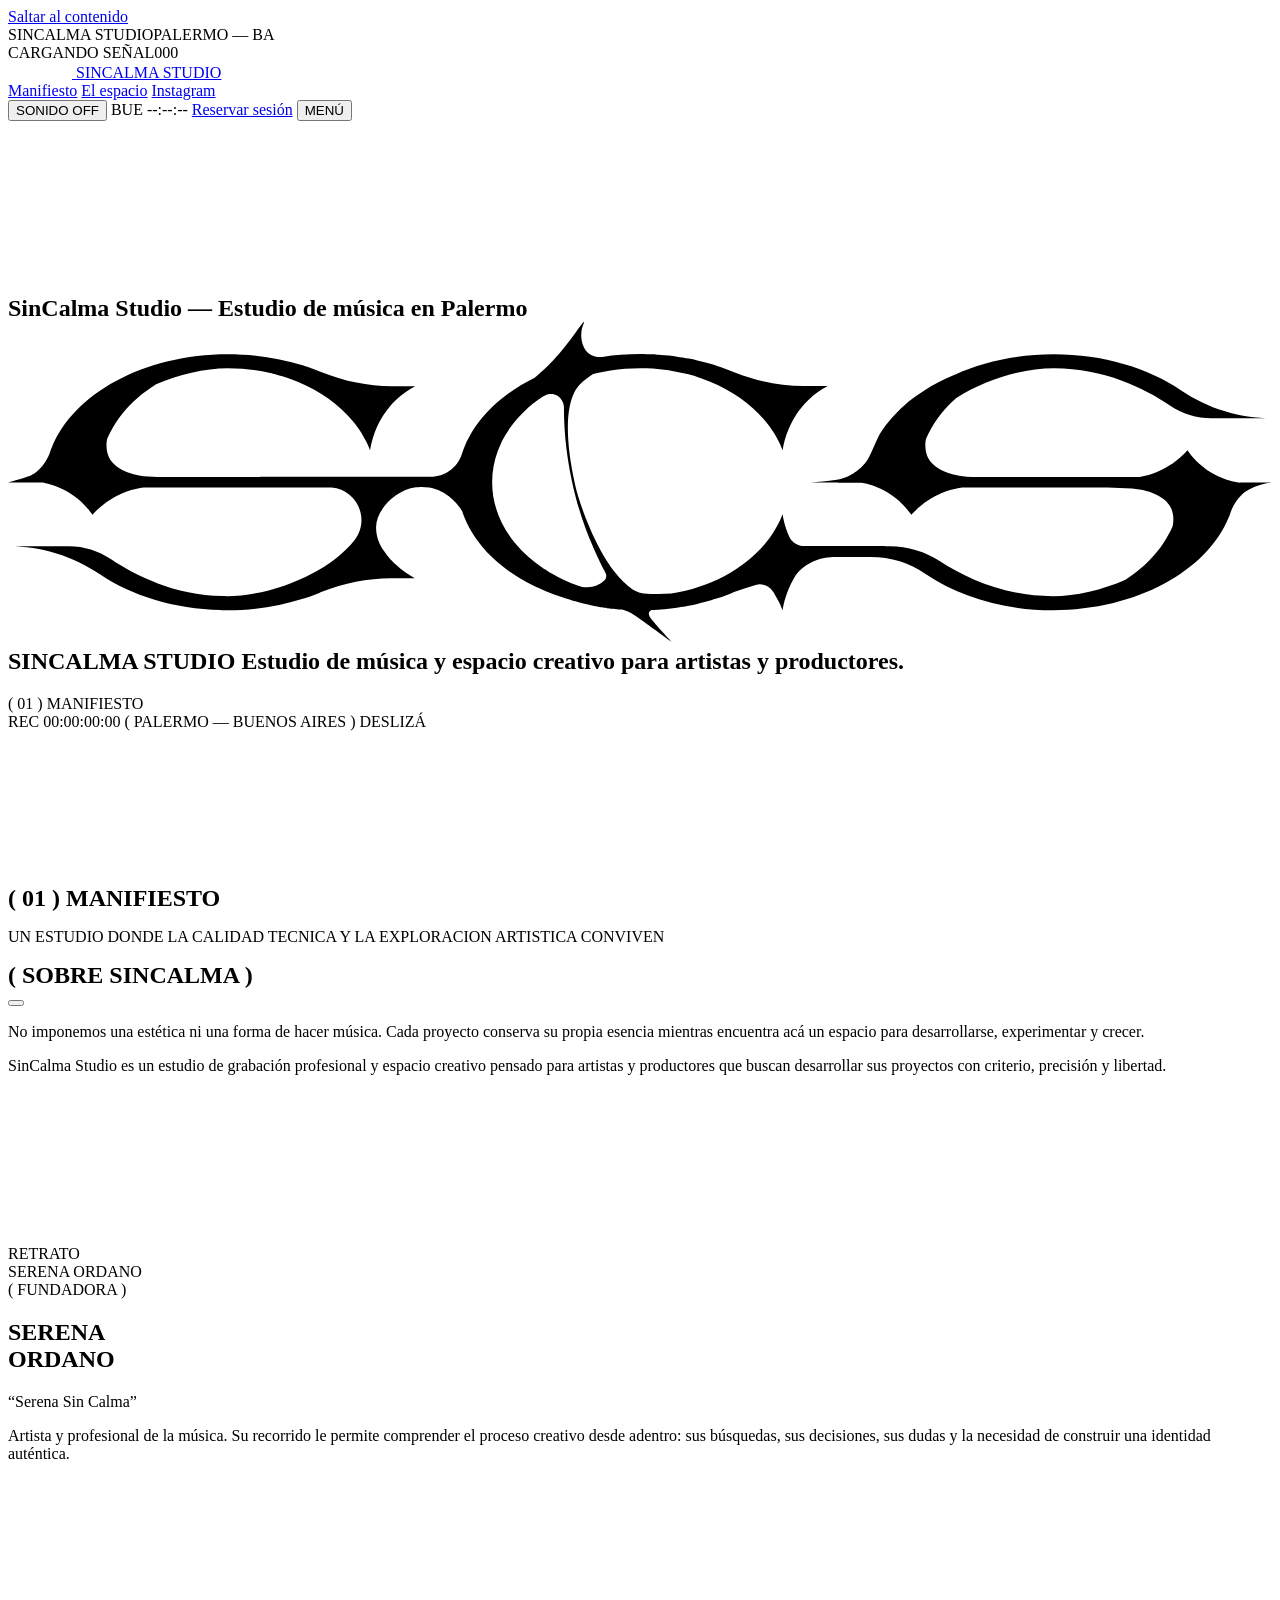
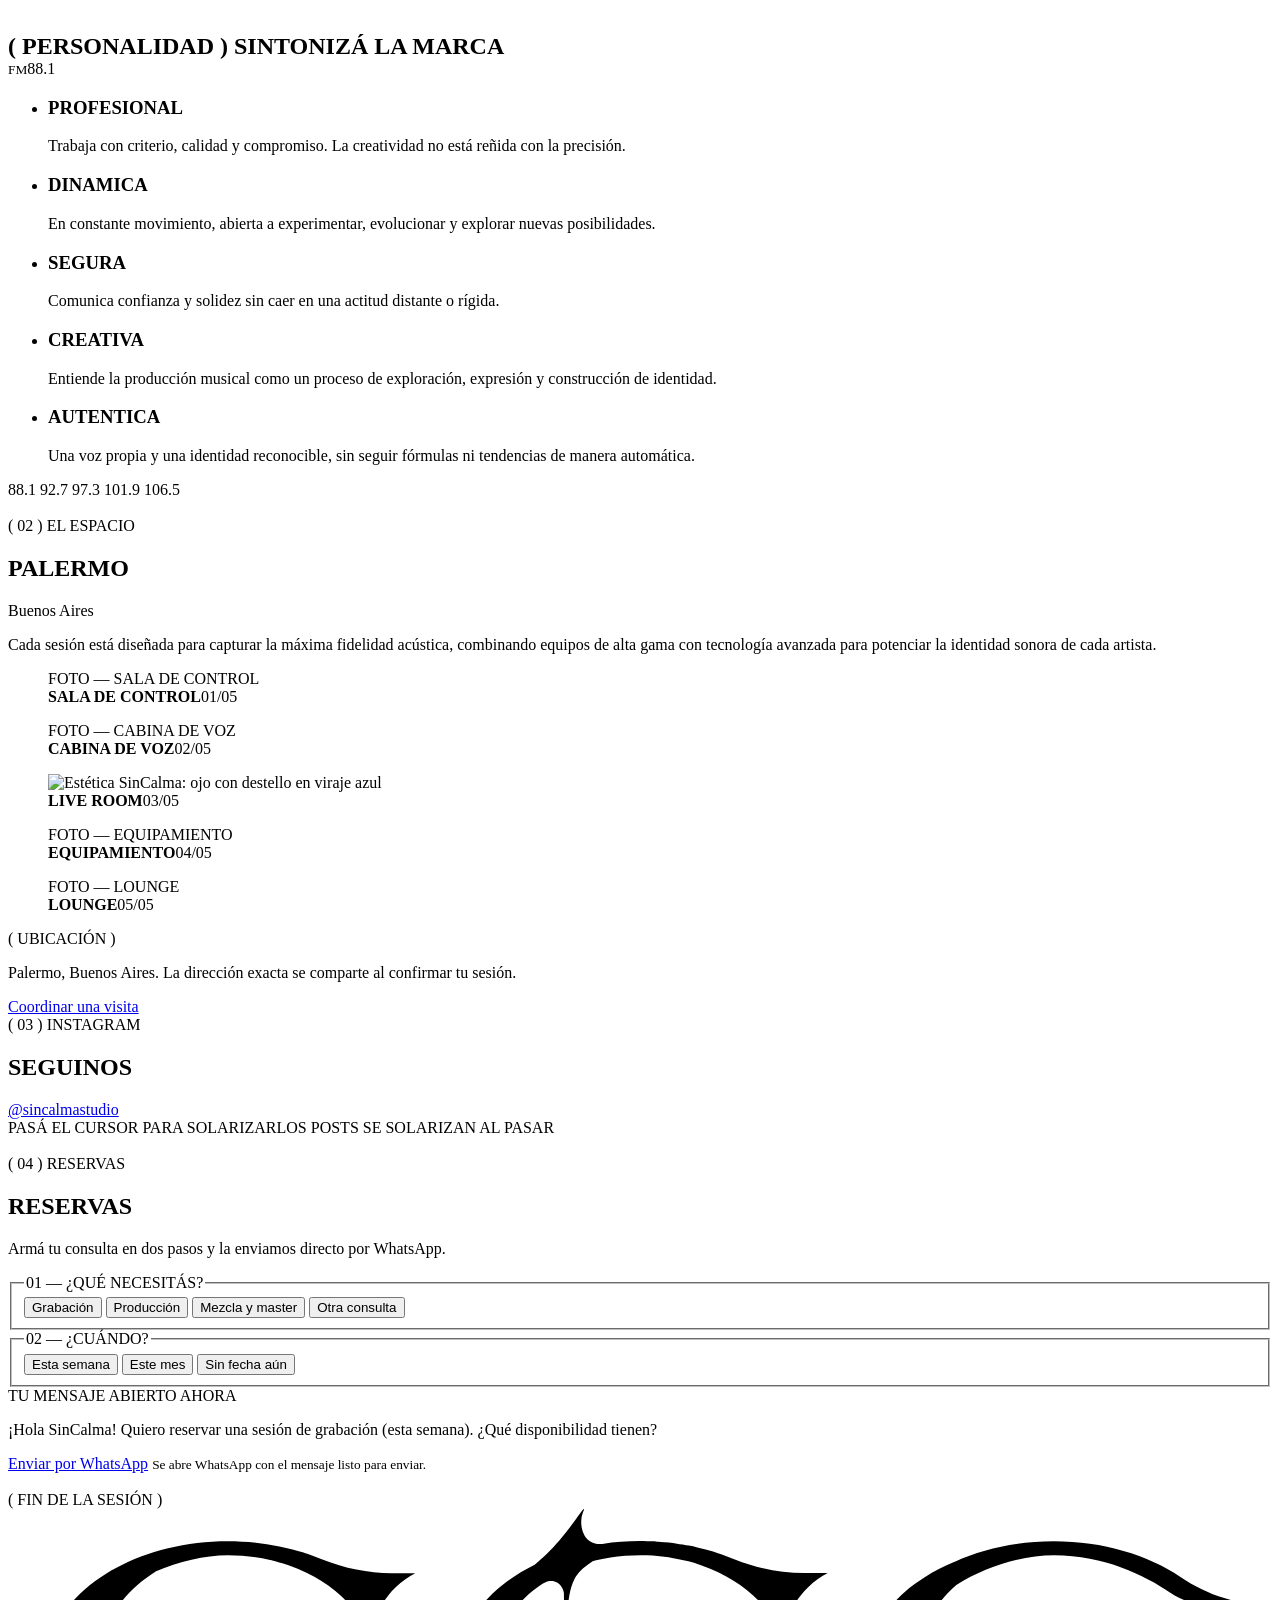
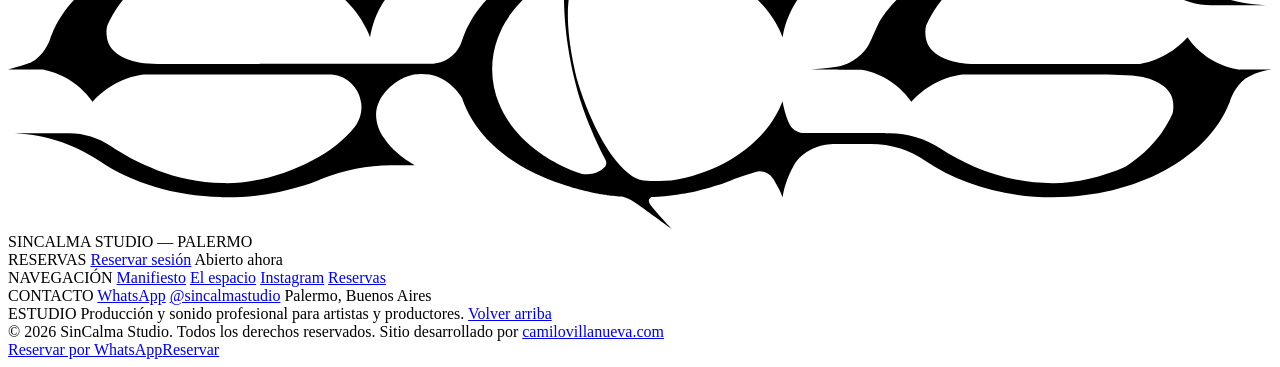
==== public/index.html @ 51484260 "Radio: la estrella de la aguja queda fija Co-Authored-By: Claude Opus 5.5 <noreply@anthropic.com>" ====
<!doctype html>
<html lang="es-AR" class="no-js">
<head>
<meta charset="utf-8">
<meta name="viewport" content="width=device-width, initial-scale=1, viewport-fit=cover">
<title>SinCalma Studio — Estudio de música en Palermo, Buenos Aires</title>
<meta name="description" content="Estudio de música y espacio creativo para artistas y productores en Palermo, Buenos Aires. Grabación, producción, mezcla y master. Reservá por WhatsApp.">
<meta name="theme-color" content="#000000">
<link rel="canonical" href="https://sincalma-studio.pages.dev/">
<meta property="og:type" content="website">
<meta property="og:locale" content="es_AR">
<meta property="og:site_name" content="SinCalma Studio">
<meta property="og:title" content="SinCalma Studio — Estudio de música en Palermo">
<meta property="og:description" content="Estudio de música y espacio creativo para artistas y productores. Reservá tu sesión por WhatsApp.">
<meta property="og:url" content="https://sincalma-studio.pages.dev/">
<meta property="og:image" content="https://sincalma-studio.pages.dev/og-image-v2.jpg">
<meta property="og:image:width" content="1200">
<meta property="og:image:height" content="630">
<meta property="og:image:type" content="image/jpeg">
<meta property="og:image:alt" content="Logo de SinCalma Studio sobre fondo negro con brillo azul: estudio de música en Palermo, Buenos Aires">
<meta name="twitter:card" content="summary_large_image">
<meta name="twitter:title" content="SinCalma Studio — Estudio de música en Palermo">
<meta name="twitter:description" content="Estudio de música y espacio creativo para artistas y productores. Reservá tu sesión por WhatsApp.">
<meta name="twitter:image" content="https://sincalma-studio.pages.dev/og-image-v2.jpg">
<link rel="icon" href="/favicon.ico" sizes="any">
<link rel="icon" href="/favicon-32.png" type="image/png" sizes="32x32">
<link rel="apple-touch-icon" href="/apple-touch-icon.png">
<link rel="manifest" href="/site.webmanifest">
<link rel="preload" href="/fonts/SchrambergSans-v2.woff2" as="font" type="font/woff2" crossorigin>
<link rel="preload" href="/fonts/Archivo-Regular.woff2" as="font" type="font/woff2" crossorigin>
<link rel="preload" href="/fonts/Archivo-SemiBold.woff2" as="font" type="font/woff2" crossorigin>
<link rel="stylesheet" href="/css/styles.css">
<script>
  // Loader runs once per session; skipped with reduced motion.
  (function(){var d=document.documentElement;d.classList.remove('no-js');d.classList.add('js');
  try{var rm=matchMedia('(prefers-reduced-motion: reduce)').matches;if(!rm&&!sessionStorage.getItem('sc-loader')){d.classList.add('js-loading')}}catch(e){}})();
</script>
<script type="application/ld+json">
{"@context":"https://schema.org","@type":"LocalBusiness","name":"SinCalma Studio","description":"Estudio de música y espacio creativo para artistas y productores.","url":"https://sincalma-studio.pages.dev/","image":"https://sincalma-studio.pages.dev/og-image-v2.jpg","founder":{"@type":"Person","name":"Serena Ordano","alternateName":"Serena Sin Calma"},"address":{"@type":"PostalAddress","addressLocality":"Palermo, Buenos Aires","addressRegion":"CABA","addressCountry":"AR"},"areaServed":"Buenos Aires","sameAs":["https://instagram.com/sincalmastudio"]}
</script>
<script type="module" src="/js/main.js"></script>
</head>
<body>
<a class="skip" href="#manifiesto">Saltar al contenido</a>

<div class="loader" data-loader aria-hidden="true">
  <div class="loader-row"><span>SINCALMA STUDIO</span><span>PALERMO — BA</span></div>
  <div class="loader-row"><span>CARGANDO SEÑAL</span><span class="loader-count" data-count>000</span></div>
</div>

<header class="site-header" data-header>
  <a class="brand" href="#top" aria-label="SinCalma Studio, volver al inicio">
    <img src="/assets/scs-white.svg" alt="" width="64" height="16">
    <span class="desk-only">SINCALMA STUDIO</span>
  </a>
  <nav class="nav desk-only" aria-label="Principal">
    <a href="#manifiesto">Manifiesto</a>
    <a href="#espacio">El espacio</a>
    <a href="#instagram">Instagram</a>
  </nav>
  <div class="header-right">
    <button class="pill" type="button" data-sound aria-pressed="false" aria-label="Sonido ambiente">
      <span class="dot" data-sound-dot></span><span class="desk-only">SONIDO&nbsp;</span><span data-sound-label>OFF</span>
    </button>
    <span class="clock desk-only" aria-label="Hora en Buenos Aires">BUE <span data-clock>--:--:--</span></span>
    <a class="btn btn-green header-cta desk-only" data-magnet href="#reservar">Reservar sesión</a>
    <button class="menu-btn mob-only" type="button" data-menu-btn aria-expanded="false" aria-controls="menu">MENÚ</button>
  </div>
</header>

<div class="menu" id="menu" data-menu hidden>
  <nav aria-label="Menú">
    <a data-menu-link href="#manifiesto">MANIFIESTO</a>
    <a data-menu-link href="#espacio">EL ESPACIO</a>
    <a data-menu-link href="#instagram">INSTAGRAM</a>
    <a data-menu-link class="accent" href="#reservar">RESERVAS</a>
  </nav>
  <div class="menu-foot" data-menu-link>
    <span>PALERMO — BUENOS AIRES</span><span data-ig-text>@sincalmastudio</span>
  </div>
</div>

<main>
  <!-- 0/2 · Hero -->
  <section id="top" class="pin hero" data-pin data-hero>
    <div class="sticky">
      <div class="glow"></div>
      <canvas class="grain" data-grain aria-hidden="true"></canvas>
      <div class="scan"></div>

      <h1 class="hero-center">
        <span class="sr-only">SinCalma Studio — Estudio de música en Palermo</span>
        <span class="hero-logo" aria-hidden="true">
          <svg class="logo-svg" data-trace viewBox="0 0 383.08 97.1" xmlns="http://www.w3.org/2000/svg" focusable="false"><path d="M373.26,48.69c-.53,0-1.05-.08-1.56-.25h-.01c-1.85-.41-4.25-1.17-6.8-2.65-3.9-2.3-6.23-5.2-7.43-6.92-.86.96-2.26,2.38-4.19,3.79,0,0-2.21,1.59-4.89,2.74-1.75.76-3.59,1.27-5.38,1.59h-49.52c-.98-.04-1.95-.07-2.92-.12-6.17-.51-10.8-2.99-12.02-6.42-.99-2.77-.24-5.24-.24-5.24.23-.53.48-1.05.76-1.59,2.21-4.34,5.17-7.81,8.35-10.59,8.48-5.39,19.83-9,29.56-9.01,15.25-.02,27.45,6.08,35.18,11.25,3.73,2.51,8.1,3.89,12.6,3.89h18.32c-9.86,0-19.45-2.99-27.62-8.51-9.96-6.74-23.52-10.89-38.47-10.89-11.06,0-21.36,2.27-30.01,6.19-.03,0-.07.01-.08.03-3.29,1.36-6.37,2.96-9.17,4.75-.76.52-1.51,1.03-2.27,1.53-.36.26-.73.51-1.07.78-1.82,1.35-3.34,2.72-4.6,3.98-1.31,1.3-2.49,2.66-3.57,4.06-.2.26-.4.52-.6.79-.16.21-.31.43-.45.65-.38.57-.69,1.02-.71,1.06-.69,1.04-2.66,5.81-3.51,7.44-1.34,2.54-3.44,4.09-4.77,4.9-.4.24-.73.42-.95.54-2.35,1.26-4.39,1.49-8.3,1.91-1.29.14-2.49.21-3.58.25h8.21s-.01.07.03.07h7.08c.27.06.57.12.89.18,1.85.4,4.25,1.17,6.79,2.65,3.9,2.3,6.24,5.2,7.43,6.92.54-.59,1.28-1.37,2.21-2.2.43-.39.9-.78,1.42-1.17.18-.14.37-.28.56-.42,0,0,2.21-1.59,4.88-2.75,1.75-.76,3.6-1.26,5.38-1.58.34-.07.69-.13,1.03-.18h43.99c2.48.09,4.96.2,7.43.29,6.17.5,10.8,2.98,12.01,6.42.99,2.77.24,5.24.24,5.24-.23.53-.48,1.06-.76,1.59-3.36,6.61-8.48,11.21-13.48,14.43-7.05,3.09-14.95,4.98-21.99,4.99-14.57.02-26.35-5.53-34.1-10.53-4.59-2.97-9.91-4.61-15.37-4.61h-1.38v-.04h-25c-1.83-.16-3.43-1.31-4.16-3.03-1.17-2.73-1.69-5.15-1.93-6.64h-.02c-.33.9-.71,1.77-1.14,2.64h-.02c-.35.71-.73,1.4-1.14,2.08-.18.33-.38.64-.58.96-.7,1.07-1.45,2.11-2.29,3.11-6.35,7.69-16.56,13.31-28.53,15.27-3.2.21-6.03.13-8.33-.06h-.08s-.04,0-.07,0c0,0-1.76-.19-3.45-1.36-10.59-7.41-16.58-29.04-16.58-29.04,0,0-5.81-21-.83-30.62,1.1-2.13,2.72-3.37,2.72-3.37.92-.67,1.85-1.35,2.78-2.02h0c.48-.13.96-.26,1.44-.37.49-.11,1-.22,1.51-.33.82-.16,1.63-.32,2.44-.44,2.92-.46,5.96-.7,9.06-.7,1.26,0,2.54.04,3.78.13.48.03.95.07,1.4.1.93.09,1.85.19,2.75.32.46.07.92.13,1.36.2,1.8.3,3.58.67,5.28,1.12h.02c1.14.3,2.25.63,3.35,1.01h.02c1.1.36,2.17.76,3.21,1.2,6.83,2.82,12.62,6.96,16.76,11.98.83,1,1.59,2.05,2.29,3.11.2.32.4.63.58.96.41.68.79,1.37,1.14,2.07,0,0,.02,0,.02,0,.42.86.81,1.74,1.14,2.64h.02c.36-2.2,1.32-6.41,4.06-10.66.97-1.49,2.14-2.97,3.61-4.39,2.03-1.98,4.12-3.34,5.9-4.28-.01-.04-.01-.04-.02-.08h-7.04c-7.19,0-14.28-1.5-20.97-4.13-.27-.11-.55-.23-.82-.33-.5-.21-1.03-.41-1.56-.61-1.04-.41-2.1-.78-3.19-1.12-.53-.17-1.08-.34-1.62-.5-.55-.16-1.12-.32-1.67-.47-.83-.22-1.68-.43-2.53-.63-.83-.19-1.71-.37-2.57-.54-.02,0-.04-.02-.07-.02-.48-.08-.99-.18-1.49-.26-.14-.03-.27-.06-.42-.07-.55-.08-1.08-.17-1.6-.24-.81-.12-1.63-.22-2.46-.32-.83-.08-1.64-.16-2.47-.22-.37-.04-.73-.06-1.1-.08-.55-.04-1.12-.07-1.7-.08-.45-.03-.9-.04-1.36-.05-.68-.02-1.36-.03-2.04-.03-3.95,0-7.8.3-11.52.85-2.18.33-4.4-.71-5.43-2.66,0-.02-.02-.04-.03-.05-1.06-2.02-.94-3.91-.89-4.56.16-2.06.99-3.2.8-3.32-.42-.25-3.85,5.8-9.29,11.6-2.24,2.39-4.27,4.15-5.66,5.29-4.73,2.35-8.93,5.19-12.4,8.45-.27.25-.53.5-.79.76-3.6,3.55-6.37,7.55-8.13,11.85-.23.61-.46,1.22-.66,1.85l-.1.31c-1.33,4.07-5.13,6.83-9.41,6.83h-51.82v.05h-31c-.98-.04-1.95-.07-2.92-.12-6.17-.51-10.8-2.99-12.02-6.42-.99-2.77-.24-5.24-.24-5.24.23-.53.48-1.05.76-1.59,2.21-4.34,5.17-7.81,8.35-10.59,1.76-1.55,3.61-2.88,5.43-4.03,0,0,.02,0,.03-.01,7.03-3.08,14.89-4.95,21.9-4.97,4.58,0,8.87.54,12.86,1.45h0c.3.07.59.15.89.21.28.07.58.14.86.22h.02c.66.17,1.29.37,1.93.55.48.14.95.3,1.41.46h.02c1.1.36,2.17.76,3.2,1.2,6.84,2.82,12.62,6.96,16.76,11.98.83,1,1.59,2.05,2.29,3.11.2.32.4.63.58.96.41.68.79,1.37,1.14,2.07,0,0,.02,0,.02,0,.42.86.82,1.74,1.14,2.64h.02c.34-2.04,1.18-5.81,3.51-9.75.18-.31.37-.6.56-.91.48-.74,1.01-1.48,1.61-2.21.59-.74,1.25-1.47,2-2.17,2.02-1.99,4.12-3.35,5.9-4.28-.01-.04,0-.03-.02-.08h-7.04c-7.2,0-14.28-1.5-20.97-4.13-.27-.11-.55-.23-.81-.33-.51-.21-1.03-.41-1.56-.61-.27-.11-.52-.2-.78-.29-.55-.2-1.1-.39-1.66-.58-.24-.08-.48-.17-.74-.24-.07-.03-.15-.05-.21-.07h0c-6.98-2.21-14.74-3.46-22.91-3.46-25.36,0-46.76,11.93-53.32,28.23-.08.19-.16.38-.27.57-.35,1.24-1.45,4.49-4.63,7.07-.14.12-.29.21-.44.32,0,0-.41.28-.9.51-.53.25-3.27,1.16-7.07,2.23,3.5,0,7.01,0,10.51,0,.27.06.57.12.89.18,1.85.4,4.25,1.17,6.79,2.65,3.9,2.3,6.23,5.2,7.43,6.92.07-.08.16-.17.23-.25,0,.03,0,.06,0,.08,0-.04.02-.08.03-.12.51-.55,1.15-1.21,1.95-1.91.43-.39.9-.78,1.42-1.17.18-.14.37-.28.56-.42,0,0,2.21-1.59,4.88-2.75,1.75-.76,3.6-1.26,5.38-1.58.34-.07.69-.13,1.03-.18h35.24v.06h21.74c7.67.62,11.82,9.58,6.99,15.86-7.36,9.58-24.73,17.03-38.73,17.04-.38,0-.76,0-1.14-.01h-.14c-7.33-.16-13.93-1.71-19.64-3.85-5.71-2.14-10.51-4.87-14.27-7.38-3.73-2.5-8.11-3.89-12.6-3.89H.24c9.86,0,19.45,2.99,27.62,8.51,9.56,6.47,22.45,10.54,36.69,10.85v.02c.63.01,1.27.03,1.91.03,8.17,0,15.93-1.24,22.91-3.46h0c.07-.02.14-.04.21-.07.26-.07.5-.16.74-.25.56-.19,1.11-.38,1.66-.58.27-.09.52-.19.78-.29.53-.2,1.05-.4,1.56-.62.26-.09.55-.21.81-.33,6.69-2.62,13.78-4.12,20.97-4.12h7.04s.01-.03.02-.07c-1.22-.67-3.63-2.09-5.9-4.29-.69-.66-1.94-1.88-3.19-3.74-1.58-2.04-2.52-4.6-2.52-7.38,0-4.96,5.46-11.13,12.07-12.07.76-.11,2.25-.25,4.1.09,5.84,1.07,9.07,5.79,9.89,7.06l.03.08c.2.62.43,1.24.66,1.85,1.75,4.3,4.53,8.29,8.13,11.85.26.26.53.51.79.76,12.12,11.49,32.14,14.65,33.6,14.85.35.05.69.09.69.09,2.44.31,4.22.38,4.59.4,1.84.44,3.44,1.36,6.84,3.87,3.98,2.94,8.35,6.09,8.36,6.08,0-.01-4.87-5.16-6.45-7.25-.29-.38-.8-1.11-.58-1.77.14-.4.5-.64.74-.77.58-.01,1.15-.05,1.7-.09.37-.02.73-.04,1.1-.08.83-.06,1.65-.14,2.47-.22.83-.1,1.65-.2,2.46-.32.53-.07,1.05-.16,1.6-.24.13-.02.28-.04.42-.07.5-.08,1-.18,1.49-.27.02,0,.04,0,.07-.02.87-.17,1.74-.35,2.57-.54.85-.2,1.7-.41,2.53-.63.55-.15,1.12-.31,1.67-.47.55-.17,1.1-.34,1.62-.5,1.09-.35,2.14-.73,3.19-1.12.53-.2,1.05-.4,1.56-.61.27-.11.53-.22.82-.33,2.07-.82,4.19-1.52,6.33-2.1,1.98-.54,4.07.27,5.22,1.97l.02.03c.2.32.4.63.58.96.41.67.79,1.37,1.14,2.07,0,0,.02,0,.02,0,.42.87.81,1.74,1.14,2.64h.02c.33-2.01,1.16-5.72,3.41-9.6.28-.49.5-.83.65-1.05,1.4-2,3.14-3.02,4.04-3.53,3.11-1.78,6.36-1.96,7.73-1.96h10.91c5.98,0,11.89,1.74,16.72,5.26,0,0,0,0,0,0,9.96,6.74,23.52,10.89,38.48,10.89,25.36,0,46.74-11.93,53.32-28.23.07-.19.16-.38.25-.57.36-1.25,1.49-4.59,4.79-7.18,0,0,0,0,0,0,.3-.19.62-.36.95-.54,2.48-1.31,4.93-1.91,7.07-2.16h-9.82ZM181.06,77.95c-.58.66-1.2,1.14-1.8,1.49-1.69.97-3.63,1.11-5.58.79l-.1-.03c-.8-.28-1.61-.56-2.38-.87-.33-.13-.66-.25-.97-.39-1.26-.53-2.5-1.1-3.69-1.73-.61-.31-1.18-.62-1.77-.96-.28-.16-.56-.33-.85-.51-.11-.06-.21-.14-.32-.2-.43-.31-.72-.54-.81-.61v.09c-.18-.11-.35-.22-.53-.34-.31-.2-.62-.41-.92-.62-1.19-.83-2.31-1.72-3.39-2.66-.79-.7-1.56-1.43-2.29-2.16-5.6-5.77-8.93-12.91-8.93-20.67,0-3.28.6-6.46,1.71-9.47.21-.55.41-1.09.66-1.62h0c.46-1.07,1.01-2.12,1.6-3.13h0c.47-.78.95-1.53,1.46-2.27.53-.73,1.08-1.45,1.66-2.14.38-.46.79-.91,1.22-1.37.2-.22.4-.45.63-.68.2-.22.42-.43.64-.65.9-.88,1.85-1.71,2.83-2.51.94-.75,1.92-1.48,2.96-2.17,0,.02.01.04.02.06.21-.16,1.6-1.13,3.31-.71,1.59.39,2.82,1.82,3.05,3.6v.06c0,2.7.1,6.5.57,11.02.23,2.25,1.48,13.66,5.87,25.65,2.32,6.32,5.3,12.15,5.55,12.62.21.41.41.81.63,1.21.08.16.11.25.14.32.23.71-.1,1.41-.17,1.57Z"/></svg>
        </span>
        <span class="hero-sub" aria-hidden="true">
          <span class="hero-kicker" data-in="mask" data-now data-delay="3000">SINCALMA STUDIO</span>
          <span class="hero-tag" data-in="fade" data-now data-delay="3250">Estudio de música y espacio creativo para artistas y productores.</span>
        </span>
      </h1>

      <div class="hero-next" aria-hidden="true">( 01 ) MANIFIESTO</div>

      <div class="hero-bar" data-in="fade" data-now data-delay="3450" aria-hidden="true">
        <span class="rec">REC <span data-tc>00:00:00:00</span></span>
        <span class="desk-only">( PALERMO — BUENOS AIRES )</span>
        <span class="scroll-hint">DESLIZÁ <span class="bars" data-bars><i></i><i></i><i></i><i></i><i></i><i></i><i></i><i></i><i></i><i></i><i></i><i></i></span></span>
      </div>
    </div>
  </section>

  <!-- 3 · Manifiesto -->
  <section id="manifiesto" class="pin manifest" data-cut data-pin data-manifest aria-labelledby="manifest-title" tabindex="-1">
    <div class="sticky">
      <canvas class="rings" data-rings aria-hidden="true"></canvas>
      <h2 class="label" id="manifest-title" style="margin:0;position:relative">( 01 ) MANIFIESTO</h2>
      <p class="manifest-text"><span>UN</span> <span>ESTUDIO</span> <span>DONDE</span> <span>LA</span> <span class="hl">CALIDAD</span> <span class="hl">TECNICA</span> <span>Y</span> <span>LA</span> <span class="hl">EXPLORACION</span> <span class="hl">ARTISTICA</span> <span>CONVIVEN</span></p>
    </div>
  </section>

  <!-- 4 · Sobre SinCalma -->
  <section class="about" aria-labelledby="about-title">
    <div class="about-grid">
      <div class="about-sym">
        <h2 class="label" id="about-title" data-in="fade" style="margin:0">( SOBRE SINCALMA )</h2>
        <button class="coin" type="button" data-in="scale" data-dur="1600" data-coin data-cursor="GIRÁ" aria-label="Girar el símbolo S de SinCalma">
          <span class="coin-rot" data-coin-rot>
            <!-- extrusion layers injected by JS -->
            <span class="coin-face"></span>
            <span class="coin-shine"></span>
            <span class="coin-back"></span>
          </span>
        </button>
        <div class="coin-refl-wrap" aria-hidden="true"><div class="coin-refl" data-coin-refl></div></div>
      </div>
      <div class="about-copy">
        <p class="lead" data-in="up">No imponemos una estética ni una forma de hacer música. Cada proyecto conserva su propia esencia mientras encuentra acá un espacio para desarrollarse, experimentar y crecer.</p>
        <p class="body" data-in="up" data-delay="120">SinCalma Studio es un estudio de grabación profesional y espacio creativo pensado para artistas y productores que buscan desarrollar sus proyectos con criterio, precisión y libertad.</p>
      </div>
    </div>
  </section>

  <div class="halftone-band" data-in="wipe" data-dur="1600" data-cursor="MOVÉ" role="img" aria-label="Imagen de la estética SinCalma en semitono">
    <canvas data-halftone aria-hidden="true"></canvas>
  </div>

  <!-- 5 · Fundadora -->
  <section class="founder" aria-labelledby="founder-title">
    <div class="founder-grid">
      <div class="ph portrait" data-in="scale" data-dur="1500" role="img" aria-label="Retrato de Serena Ordano (próximamente)">RETRATO<br>SERENA ORDANO</div>
      <div class="founder-copy">
        <span class="label" data-in="fade">( FUNDADORA )</span>
        <h2 class="founder-name" id="founder-title" data-split aria-label="Serena Ordano">SERENA<br>ORDANO</h2>
        <span class="founder-alias" data-in="fade" data-delay="150">“Serena Sin Calma”</span>
        <p class="founder-bio" data-in="up" data-delay="200">Artista y profesional de la música. Su recorrido le permite comprender el proceso creativo desde adentro: sus búsquedas, sus decisiones, sus dudas y la necesidad de construir una identidad auténtica.</p>
      </div>
    </div>
  </section>

  <!-- 6 · Personalidad / sintonizador -->
  <section class="pin tuner" data-pin data-tuner data-cut aria-labelledby="tuner-title">
    <div class="sticky">
      <canvas class="grain" data-static aria-hidden="true"></canvas>
      <div class="scan"></div>
      <div class="tuner-top">
        <h2 class="label" id="tuner-title" style="margin:0">( PERSONALIDAD )<span class="tuner-sub"> SINTONIZÁ LA MARCA</span></h2>
        <span class="freq" aria-hidden="true"><small>FM</small><span data-freq>88.1</span></span>
      </div>
      <ul class="stations">
        <li class="station" data-station data-fm="88.1"><h3>PROFESIONAL</h3><p>Trabaja con criterio, calidad y compromiso. La creatividad no está reñida con la precisión.</p></li>
        <li class="station" data-station data-fm="92.7"><h3>DINAMICA</h3><p>En constante movimiento, abierta a experimentar, evolucionar y explorar nuevas posibilidades.</p></li>
        <li class="station" data-station data-fm="97.3"><h3>SEGURA</h3><p>Comunica confianza y solidez sin caer en una actitud distante o rígida.</p></li>
        <li class="station" data-station data-fm="101.9"><h3>CREATIVA</h3><p>Entiende la producción musical como un proceso de exploración, expresión y construcción de identidad.</p></li>
        <li class="station" data-station data-fm="106.5"><h3>AUTENTICA</h3><p>Una voz propia y una identidad reconocible, sin seguir fórmulas ni tendencias de manera automática.</p></li>
      </ul>
      <div class="dial-wrap" aria-hidden="true">
        <div class="dial" data-dial>
          <span class="tick" style="left:calc(100vw + 0 * var(--gap,320px))">88.1</span>
          <span class="tick" style="left:calc(100vw + 1 * var(--gap,320px))">92.7</span>
          <span class="tick" style="left:calc(100vw + 2 * var(--gap,320px))">97.3</span>
          <span class="tick" style="left:calc(100vw + 3 * var(--gap,320px))">101.9</span>
          <span class="tick" style="left:calc(100vw + 4 * var(--gap,320px))">106.5</span>
        </div>
        <div class="needle"></div>
        <img class="star needle-star" src="/assets/star-green.png" alt="">
      </div>
    </div>
  </section>

  <!-- 7 · El espacio -->
  <section id="espacio" class="space-intro" data-cut aria-labelledby="space-title" tabindex="-1">
    <div class="space-intro-in">
      <div>
        <span class="label" data-in="fade">( 02 ) EL ESPACIO</span>
        <h2 class="h-big" id="space-title" data-in="mask" data-scramble>PALERMO</h2>
        <span class="sub-blue" data-in="fade" data-delay="150">Buenos Aires</span>
      </div>
      <p data-in="up" data-delay="200">Cada sesión está diseñada para capturar la máxima fidelidad acústica, combinando equipos de alta gama con tecnología avanzada para potenciar la identidad sonora de cada artista.</p>
    </div>
  </section>

  <section class="pin hscroll" data-hscroll data-cursor="DESLIZÁ" aria-label="Las salas del estudio">
    <div class="sticky">
      <div class="track" data-track>
        <figure class="panel">
          <div class="ph panel-media">FOTO — SALA DE CONTROL</div>
          <figcaption><b>SALA DE CONTROL</b><span>01/05</span></figcaption>
        </figure>
        <figure class="panel narrow">
          <div class="ph panel-media">FOTO — CABINA DE VOZ</div>
          <figcaption><b>CABINA DE VOZ</b><span>02/05</span></figcaption>
        </figure>
        <figure class="panel">
          <div class="panel-media img"><img data-in="dots" data-dur="1800" src="/assets/photo-eye-star.jpg" alt="Estética SinCalma: ojo con destello en viraje azul" loading="lazy" decoding="async"></div>
          <figcaption><b>LIVE ROOM</b><span>03/05</span></figcaption>
        </figure>
        <figure class="panel narrow">
          <div class="ph panel-media">FOTO — EQUIPAMIENTO</div>
          <figcaption><b>EQUIPAMIENTO</b><span>04/05</span></figcaption>
        </figure>
        <figure class="panel">
          <div class="ph panel-media">FOTO — LOUNGE</div>
          <figcaption><b>LOUNGE</b><span>05/05</span></figcaption>
        </figure>
        <div class="panel-end">
          <span class="label">( UBICACIÓN )</span>
          <p>Palermo, Buenos Aires. La dirección exacta se comparte al confirmar tu sesión.</p>
          <a class="btn btn-outline" data-magnet data-wa="visit" href="https://wa.me/5491100000000" target="_blank" rel="noopener">Coordinar una visita</a>
        </div>
      </div>
      <div class="progress" aria-hidden="true"><i></i></div>
    </div>
  </section>

  <!-- 8 · Instagram -->
  <section id="instagram" class="pin ig" data-cut data-pin data-ig aria-labelledby="ig-title" tabindex="-1">
    <div class="sticky">
      <div class="ig-glow"></div>
      <div class="ig-center">
        <span class="label">( 03 ) INSTAGRAM</span>
        <h2 class="h-huge" id="ig-title" data-split aria-label="Seguinos">SEGUINOS</h2>
        <a class="btn btn-white ig-handle" data-magnet data-ig-link href="https://instagram.com/sincalmastudio" target="_blank" rel="noopener"><span data-ig-text>@sincalmastudio</span></a>
      </div>
      <div class="ig-stage" data-ig-stage></div>
      <div class="ig-foot" aria-hidden="true">
        <span><span class="fine-only">PASÁ EL CURSOR PARA SOLARIZAR</span><span class="coarse-only">LOS POSTS SE SOLARIZAN AL PASAR</span></span>
        <span class="bar"><i></i></span>
      </div>
    </div>
  </section>

  <!-- 9 · Reservas -->
  <section id="reservar" class="booking" data-cut data-pin="enter" aria-labelledby="booking-title" tabindex="-1">
    <img class="booking-bg" data-par="0.5" src="/assets/membrane-white.png" alt="" loading="lazy" decoding="async">
    <div class="booking-in">
      <div class="booking-head">
        <span class="label" data-in="fade">( 04 ) RESERVAS</span>
        <h2 class="h-huge" id="booking-title" data-in="mask" data-scramble>RESERVAS</h2>
        <p data-in="up" data-delay="120">Armá tu consulta en dos pasos y la enviamos directo por WhatsApp.</p>
      </div>
      <div class="booking-grid">
        <div class="steps" data-in="up">
          <fieldset class="step">
            <legend>01 — ¿QUÉ NECESITÁS?</legend>
            <div class="chips" role="radiogroup" aria-label="Servicio" data-chips="svc">
              <button class="chip" type="button" role="radio" aria-checked="true">Grabación</button>
              <button class="chip" type="button" role="radio" aria-checked="false">Producción</button>
              <button class="chip" type="button" role="radio" aria-checked="false">Mezcla y master</button>
              <button class="chip" type="button" role="radio" aria-checked="false">Otra consulta</button>
            </div>
          </fieldset>
          <fieldset class="step">
            <legend>02 — ¿CUÁNDO?</legend>
            <div class="chips" role="radiogroup" aria-label="Cuándo" data-chips="when">
              <button class="chip" type="button" role="radio" aria-checked="true">Esta semana</button>
              <button class="chip" type="button" role="radio" aria-checked="false">Este mes</button>
              <button class="chip" type="button" role="radio" aria-checked="false">Sin fecha aún</button>
            </div>
          </fieldset>
        </div>
        <div class="msg-card" data-in="up" data-delay="150">
          <div class="msg-head">
            <span>TU MENSAJE</span>
            <span class="status"><span class="dot" data-status-dot></span><span data-status-label>ABIERTO AHORA</span></span>
          </div>
          <p class="bubble" data-message aria-live="polite">¡Hola SinCalma! Quiero reservar una sesión de grabación (esta semana). ¿Qué disponibilidad tienen?</p>
          <div class="msg-actions">
            <a class="btn btn-green wa-send" data-magnet data-wa-send href="https://wa.me/5491100000000" target="_blank" rel="noopener">Enviar por WhatsApp</a>
            <small>Se abre WhatsApp con el mensaje listo para enviar.</small>
          </div>
        </div>
      </div>
    </div>
  </section>
</main>

<!-- 10 · Footer -->
<footer class="pin footer" data-pin data-footer>
  <div class="sticky">
    <div class="glow"></div>
    <img class="star" data-spin="10" src="/assets/star-green.png" alt="" style="left:2.5%;top:calc(clamp(108px,15vh,140px) + 56px);width:clamp(48px,6vw,96px)">
    <img class="star" data-spin="-14" src="/assets/star-white.png" alt="" style="right:2.5%;top:calc(clamp(108px,15vh,140px) + 22%);width:clamp(34px,4vw,64px)">
    <div class="foot-top">( FIN DE LA SESIÓN )</div>
    <div class="foot-mid">
      <div class="foot-logo" aria-hidden="true"><svg class="logo-svg" data-trace-end viewBox="0 0 383.08 97.1" xmlns="http://www.w3.org/2000/svg" focusable="false"><path d="M373.26,48.69c-.53,0-1.05-.08-1.56-.25h-.01c-1.85-.41-4.25-1.17-6.8-2.65-3.9-2.3-6.23-5.2-7.43-6.92-.86.96-2.26,2.38-4.19,3.79,0,0-2.21,1.59-4.89,2.74-1.75.76-3.59,1.27-5.38,1.59h-49.52c-.98-.04-1.95-.07-2.92-.12-6.17-.51-10.8-2.99-12.02-6.42-.99-2.77-.24-5.24-.24-5.24.23-.53.48-1.05.76-1.59,2.21-4.34,5.17-7.81,8.35-10.59,8.48-5.39,19.83-9,29.56-9.01,15.25-.02,27.45,6.08,35.18,11.25,3.73,2.51,8.1,3.89,12.6,3.89h18.32c-9.86,0-19.45-2.99-27.62-8.51-9.96-6.74-23.52-10.89-38.47-10.89-11.06,0-21.36,2.27-30.01,6.19-.03,0-.07.01-.08.03-3.29,1.36-6.37,2.96-9.17,4.75-.76.52-1.51,1.03-2.27,1.53-.36.26-.73.51-1.07.78-1.82,1.35-3.34,2.72-4.6,3.98-1.31,1.3-2.49,2.66-3.57,4.06-.2.26-.4.52-.6.79-.16.21-.31.43-.45.65-.38.57-.69,1.02-.71,1.06-.69,1.04-2.66,5.81-3.51,7.44-1.34,2.54-3.44,4.09-4.77,4.9-.4.24-.73.42-.95.54-2.35,1.26-4.39,1.49-8.3,1.91-1.29.14-2.49.21-3.58.25h8.21s-.01.07.03.07h7.08c.27.06.57.12.89.18,1.85.4,4.25,1.17,6.79,2.65,3.9,2.3,6.24,5.2,7.43,6.92.54-.59,1.28-1.37,2.21-2.2.43-.39.9-.78,1.42-1.17.18-.14.37-.28.56-.42,0,0,2.21-1.59,4.88-2.75,1.75-.76,3.6-1.26,5.38-1.58.34-.07.69-.13,1.03-.18h43.99c2.48.09,4.96.2,7.43.29,6.17.5,10.8,2.98,12.01,6.42.99,2.77.24,5.24.24,5.24-.23.53-.48,1.06-.76,1.59-3.36,6.61-8.48,11.21-13.48,14.43-7.05,3.09-14.95,4.98-21.99,4.99-14.57.02-26.35-5.53-34.1-10.53-4.59-2.97-9.91-4.61-15.37-4.61h-1.38v-.04h-25c-1.83-.16-3.43-1.31-4.16-3.03-1.17-2.73-1.69-5.15-1.93-6.64h-.02c-.33.9-.71,1.77-1.14,2.64h-.02c-.35.71-.73,1.4-1.14,2.08-.18.33-.38.64-.58.96-.7,1.07-1.45,2.11-2.29,3.11-6.35,7.69-16.56,13.31-28.53,15.27-3.2.21-6.03.13-8.33-.06h-.08s-.04,0-.07,0c0,0-1.76-.19-3.45-1.36-10.59-7.41-16.58-29.04-16.58-29.04,0,0-5.81-21-.83-30.62,1.1-2.13,2.72-3.37,2.72-3.37.92-.67,1.85-1.35,2.78-2.02h0c.48-.13.96-.26,1.44-.37.49-.11,1-.22,1.51-.33.82-.16,1.63-.32,2.44-.44,2.92-.46,5.96-.7,9.06-.7,1.26,0,2.54.04,3.78.13.48.03.95.07,1.4.1.93.09,1.85.19,2.75.32.46.07.92.13,1.36.2,1.8.3,3.58.67,5.28,1.12h.02c1.14.3,2.25.63,3.35,1.01h.02c1.1.36,2.17.76,3.21,1.2,6.83,2.82,12.62,6.96,16.76,11.98.83,1,1.59,2.05,2.29,3.11.2.32.4.63.58.96.41.68.79,1.37,1.14,2.07,0,0,.02,0,.02,0,.42.86.81,1.74,1.14,2.64h.02c.36-2.2,1.32-6.41,4.06-10.66.97-1.49,2.14-2.97,3.61-4.39,2.03-1.98,4.12-3.34,5.9-4.28-.01-.04-.01-.04-.02-.08h-7.04c-7.19,0-14.28-1.5-20.97-4.13-.27-.11-.55-.23-.82-.33-.5-.21-1.03-.41-1.56-.61-1.04-.41-2.1-.78-3.19-1.12-.53-.17-1.08-.34-1.62-.5-.55-.16-1.12-.32-1.67-.47-.83-.22-1.68-.43-2.53-.63-.83-.19-1.71-.37-2.57-.54-.02,0-.04-.02-.07-.02-.48-.08-.99-.18-1.49-.26-.14-.03-.27-.06-.42-.07-.55-.08-1.08-.17-1.6-.24-.81-.12-1.63-.22-2.46-.32-.83-.08-1.64-.16-2.47-.22-.37-.04-.73-.06-1.1-.08-.55-.04-1.12-.07-1.7-.08-.45-.03-.9-.04-1.36-.05-.68-.02-1.36-.03-2.04-.03-3.95,0-7.8.3-11.52.85-2.18.33-4.4-.71-5.43-2.66,0-.02-.02-.04-.03-.05-1.06-2.02-.94-3.91-.89-4.56.16-2.06.99-3.2.8-3.32-.42-.25-3.85,5.8-9.29,11.6-2.24,2.39-4.27,4.15-5.66,5.29-4.73,2.35-8.93,5.19-12.4,8.45-.27.25-.53.5-.79.76-3.6,3.55-6.37,7.55-8.13,11.85-.23.61-.46,1.22-.66,1.85l-.1.31c-1.33,4.07-5.13,6.83-9.41,6.83h-51.82v.05h-31c-.98-.04-1.95-.07-2.92-.12-6.17-.51-10.8-2.99-12.02-6.42-.99-2.77-.24-5.24-.24-5.24.23-.53.48-1.05.76-1.59,2.21-4.34,5.17-7.81,8.35-10.59,1.76-1.55,3.61-2.88,5.43-4.03,0,0,.02,0,.03-.01,7.03-3.08,14.89-4.95,21.9-4.97,4.58,0,8.87.54,12.86,1.45h0c.3.07.59.15.89.21.28.07.58.14.86.22h.02c.66.17,1.29.37,1.93.55.48.14.95.3,1.41.46h.02c1.1.36,2.17.76,3.2,1.2,6.84,2.82,12.62,6.96,16.76,11.98.83,1,1.59,2.05,2.29,3.11.2.32.4.63.58.96.41.68.79,1.37,1.14,2.07,0,0,.02,0,.02,0,.42.86.82,1.74,1.14,2.64h.02c.34-2.04,1.18-5.81,3.51-9.75.18-.31.37-.6.56-.91.48-.74,1.01-1.48,1.61-2.21.59-.74,1.25-1.47,2-2.17,2.02-1.99,4.12-3.35,5.9-4.28-.01-.04,0-.03-.02-.08h-7.04c-7.2,0-14.28-1.5-20.97-4.13-.27-.11-.55-.23-.81-.33-.51-.21-1.03-.41-1.56-.61-.27-.11-.52-.2-.78-.29-.55-.2-1.1-.39-1.66-.58-.24-.08-.48-.17-.74-.24-.07-.03-.15-.05-.21-.07h0c-6.98-2.21-14.74-3.46-22.91-3.46-25.36,0-46.76,11.93-53.32,28.23-.08.19-.16.38-.27.57-.35,1.24-1.45,4.49-4.63,7.07-.14.12-.29.21-.44.32,0,0-.41.28-.9.51-.53.25-3.27,1.16-7.07,2.23,3.5,0,7.01,0,10.51,0,.27.06.57.12.89.18,1.85.4,4.25,1.17,6.79,2.65,3.9,2.3,6.23,5.2,7.43,6.92.07-.08.16-.17.23-.25,0,.03,0,.06,0,.08,0-.04.02-.08.03-.12.51-.55,1.15-1.21,1.95-1.91.43-.39.9-.78,1.42-1.17.18-.14.37-.28.56-.42,0,0,2.21-1.59,4.88-2.75,1.75-.76,3.6-1.26,5.38-1.58.34-.07.69-.13,1.03-.18h35.24v.06h21.74c7.67.62,11.82,9.58,6.99,15.86-7.36,9.58-24.73,17.03-38.73,17.04-.38,0-.76,0-1.14-.01h-.14c-7.33-.16-13.93-1.71-19.64-3.85-5.71-2.14-10.51-4.87-14.27-7.38-3.73-2.5-8.11-3.89-12.6-3.89H.24c9.86,0,19.45,2.99,27.62,8.51,9.56,6.47,22.45,10.54,36.69,10.85v.02c.63.01,1.27.03,1.91.03,8.17,0,15.93-1.24,22.91-3.46h0c.07-.02.14-.04.21-.07.26-.07.5-.16.74-.25.56-.19,1.11-.38,1.66-.58.27-.09.52-.19.78-.29.53-.2,1.05-.4,1.56-.62.26-.09.55-.21.81-.33,6.69-2.62,13.78-4.12,20.97-4.12h7.04s.01-.03.02-.07c-1.22-.67-3.63-2.09-5.9-4.29-.69-.66-1.94-1.88-3.19-3.74-1.58-2.04-2.52-4.6-2.52-7.38,0-4.96,5.46-11.13,12.07-12.07.76-.11,2.25-.25,4.1.09,5.84,1.07,9.07,5.79,9.89,7.06l.03.08c.2.62.43,1.24.66,1.85,1.75,4.3,4.53,8.29,8.13,11.85.26.26.53.51.79.76,12.12,11.49,32.14,14.65,33.6,14.85.35.05.69.09.69.09,2.44.31,4.22.38,4.59.4,1.84.44,3.44,1.36,6.84,3.87,3.98,2.94,8.35,6.09,8.36,6.08,0-.01-4.87-5.16-6.45-7.25-.29-.38-.8-1.11-.58-1.77.14-.4.5-.64.74-.77.58-.01,1.15-.05,1.7-.09.37-.02.73-.04,1.1-.08.83-.06,1.65-.14,2.47-.22.83-.1,1.65-.2,2.46-.32.53-.07,1.05-.16,1.6-.24.13-.02.28-.04.42-.07.5-.08,1-.18,1.49-.27.02,0,.04,0,.07-.02.87-.17,1.74-.35,2.57-.54.85-.2,1.7-.41,2.53-.63.55-.15,1.12-.31,1.67-.47.55-.17,1.1-.34,1.62-.5,1.09-.35,2.14-.73,3.19-1.12.53-.2,1.05-.4,1.56-.61.27-.11.53-.22.82-.33,2.07-.82,4.19-1.52,6.33-2.1,1.98-.54,4.07.27,5.22,1.97l.02.03c.2.32.4.63.58.96.41.67.79,1.37,1.14,2.07,0,0,.02,0,.02,0,.42.87.81,1.74,1.14,2.64h.02c.33-2.01,1.16-5.72,3.41-9.6.28-.49.5-.83.65-1.05,1.4-2,3.14-3.02,4.04-3.53,3.11-1.78,6.36-1.96,7.73-1.96h10.91c5.98,0,11.89,1.74,16.72,5.26,0,0,0,0,0,0,9.96,6.74,23.52,10.89,38.48,10.89,25.36,0,46.74-11.93,53.32-28.23.07-.19.16-.38.25-.57.36-1.25,1.49-4.59,4.79-7.18,0,0,0,0,0,0,.3-.19.62-.36.95-.54,2.48-1.31,4.93-1.91,7.07-2.16h-9.82ZM181.06,77.95c-.58.66-1.2,1.14-1.8,1.49-1.69.97-3.63,1.11-5.58.79l-.1-.03c-.8-.28-1.61-.56-2.38-.87-.33-.13-.66-.25-.97-.39-1.26-.53-2.5-1.1-3.69-1.73-.61-.31-1.18-.62-1.77-.96-.28-.16-.56-.33-.85-.51-.11-.06-.21-.14-.32-.2-.43-.31-.72-.54-.81-.61v.09c-.18-.11-.35-.22-.53-.34-.31-.2-.62-.41-.92-.62-1.19-.83-2.31-1.72-3.39-2.66-.79-.7-1.56-1.43-2.29-2.16-5.6-5.77-8.93-12.91-8.93-20.67,0-3.28.6-6.46,1.71-9.47.21-.55.41-1.09.66-1.62h0c.46-1.07,1.01-2.12,1.6-3.13h0c.47-.78.95-1.53,1.46-2.27.53-.73,1.08-1.45,1.66-2.14.38-.46.79-.91,1.22-1.37.2-.22.4-.45.63-.68.2-.22.42-.43.64-.65.9-.88,1.85-1.71,2.83-2.51.94-.75,1.92-1.48,2.96-2.17,0,.02.01.04.02.06.21-.16,1.6-1.13,3.31-.71,1.59.39,2.82,1.82,3.05,3.6v.06c0,2.7.1,6.5.57,11.02.23,2.25,1.48,13.66,5.87,25.65,2.32,6.32,5.3,12.15,5.55,12.62.21.41.41.81.63,1.21.08.16.11.25.14.32.23.71-.1,1.41-.17,1.57Z"/></svg></div>
      <span class="foot-sign"><span>SINCALMA STUDIO</span><span class="sep"> — </span><span>PALERMO</span></span>
    </div>
    <div class="foot-bottom">
      <div class="foot-grid">
        <div class="foot-col">
          <span class="label">RESERVAS</span>
          <a class="btn btn-green" data-magnet data-wa="quick" href="https://wa.me/5491100000000" target="_blank" rel="noopener">Reservar sesión</a>
          <span class="status"><span class="dot" data-status-dot></span><span data-status-short>Abierto ahora</span></span>
        </div>
        <nav class="foot-col" aria-label="Pie de página">
          <span class="label">NAVEGACIÓN</span>
          <a href="#manifiesto">Manifiesto</a>
          <a href="#espacio">El espacio</a>
          <a href="#instagram">Instagram</a>
          <a href="#reservar">Reservas</a>
        </nav>
        <div class="foot-col">
          <span class="label">CONTACTO</span>
          <a data-wa="quick" href="https://wa.me/5491100000000" target="_blank" rel="noopener">WhatsApp</a>
          <a data-ig-link href="https://instagram.com/sincalmastudio" target="_blank" rel="noopener"><span data-ig-text>@sincalmastudio</span></a>
          <span class="muted">Palermo, Buenos Aires</span>
        </div>
        <div class="foot-col">
          <span class="label">ESTUDIO</span>
          <span class="muted">Producción y sonido profesional para artistas y productores.</span>
          <a class="btn btn-outline" data-magnet href="#top">Volver arriba</a>
        </div>
      </div>
      <div class="legal">
        <span>© 2026 SinCalma Studio. Todos los derechos reservados.</span>
        <span>Sitio desarrollado por <a href="https://camilovillanueva.com" target="_blank" rel="noopener">camilovillanueva.com</a></span>
      </div>
    </div>
  </div>
</footer>

<a class="btn btn-green float-cta" data-float-cta data-wa="quick" href="https://wa.me/5491100000000" target="_blank" rel="noopener" tabindex="-1" aria-hidden="true"><span class="desk-only">Reservar por WhatsApp</span><span class="mob-only">Reservar</span></a>
</body>
</html>
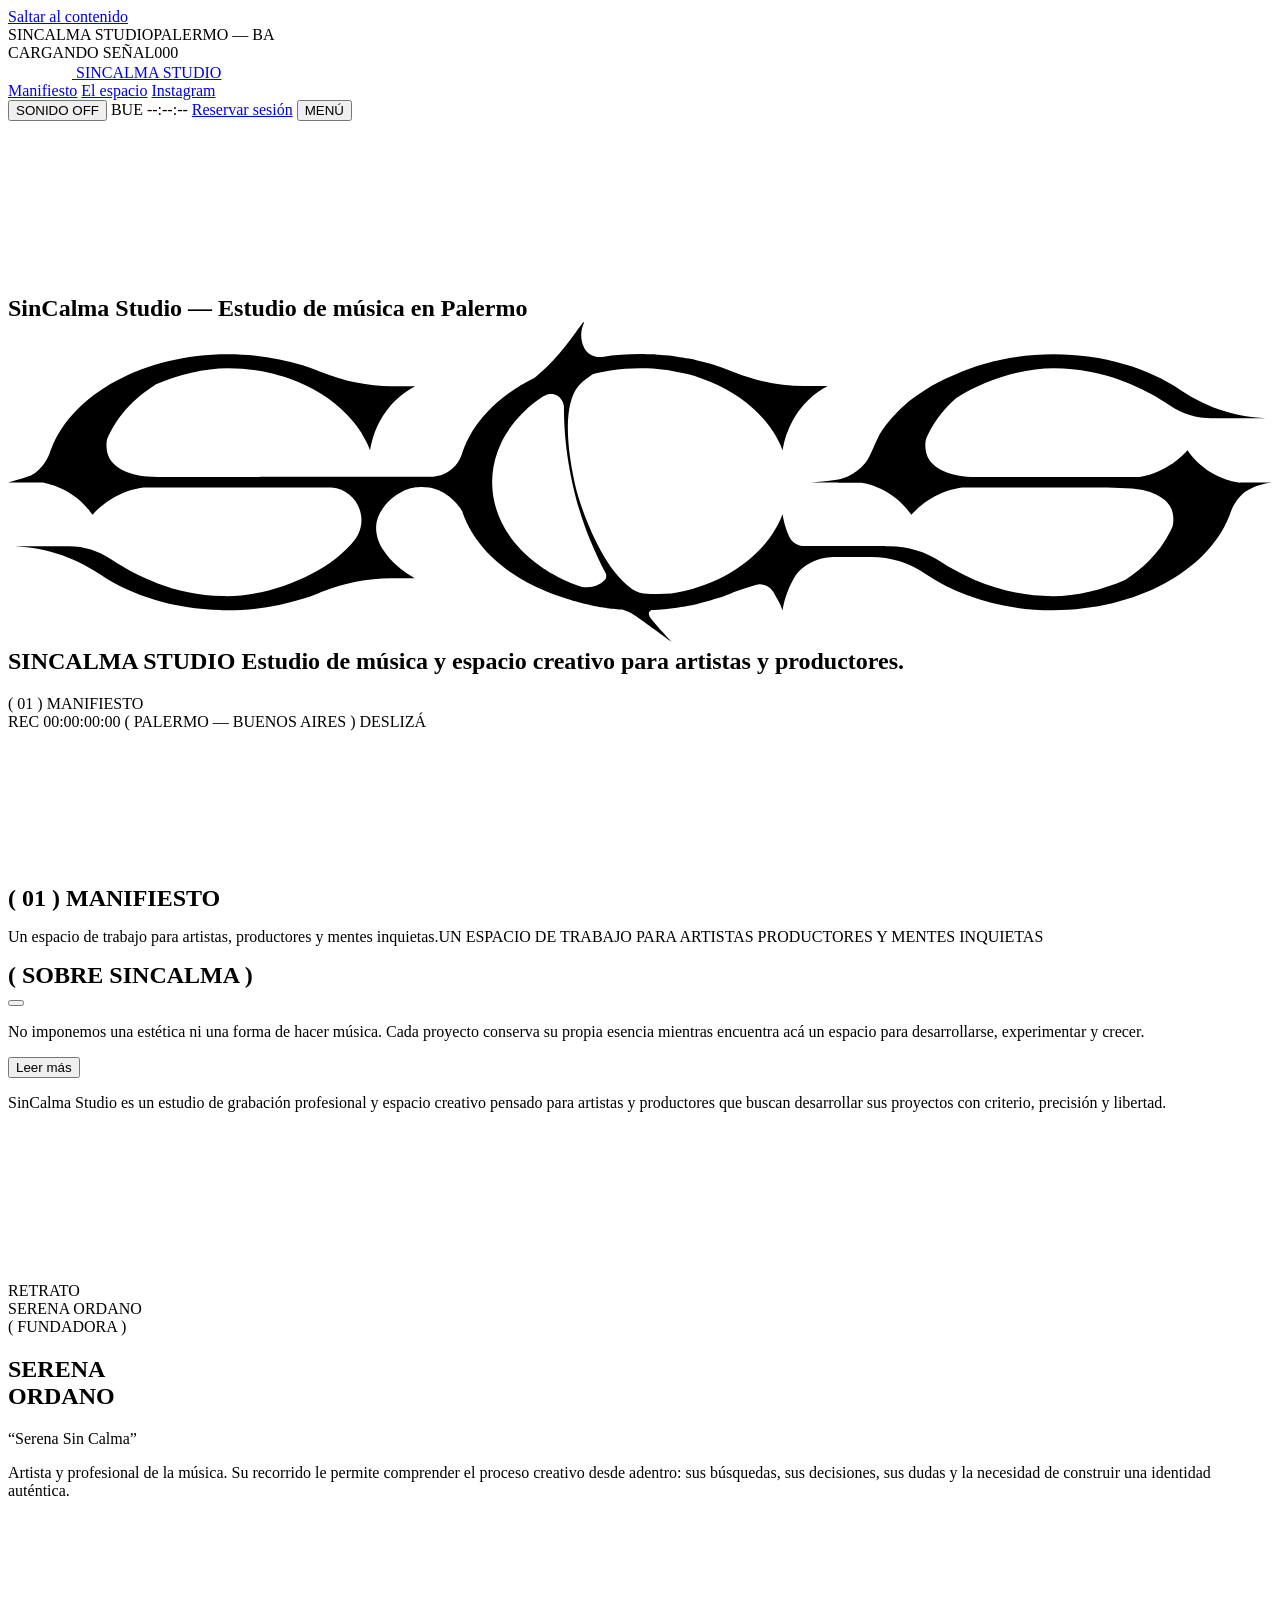
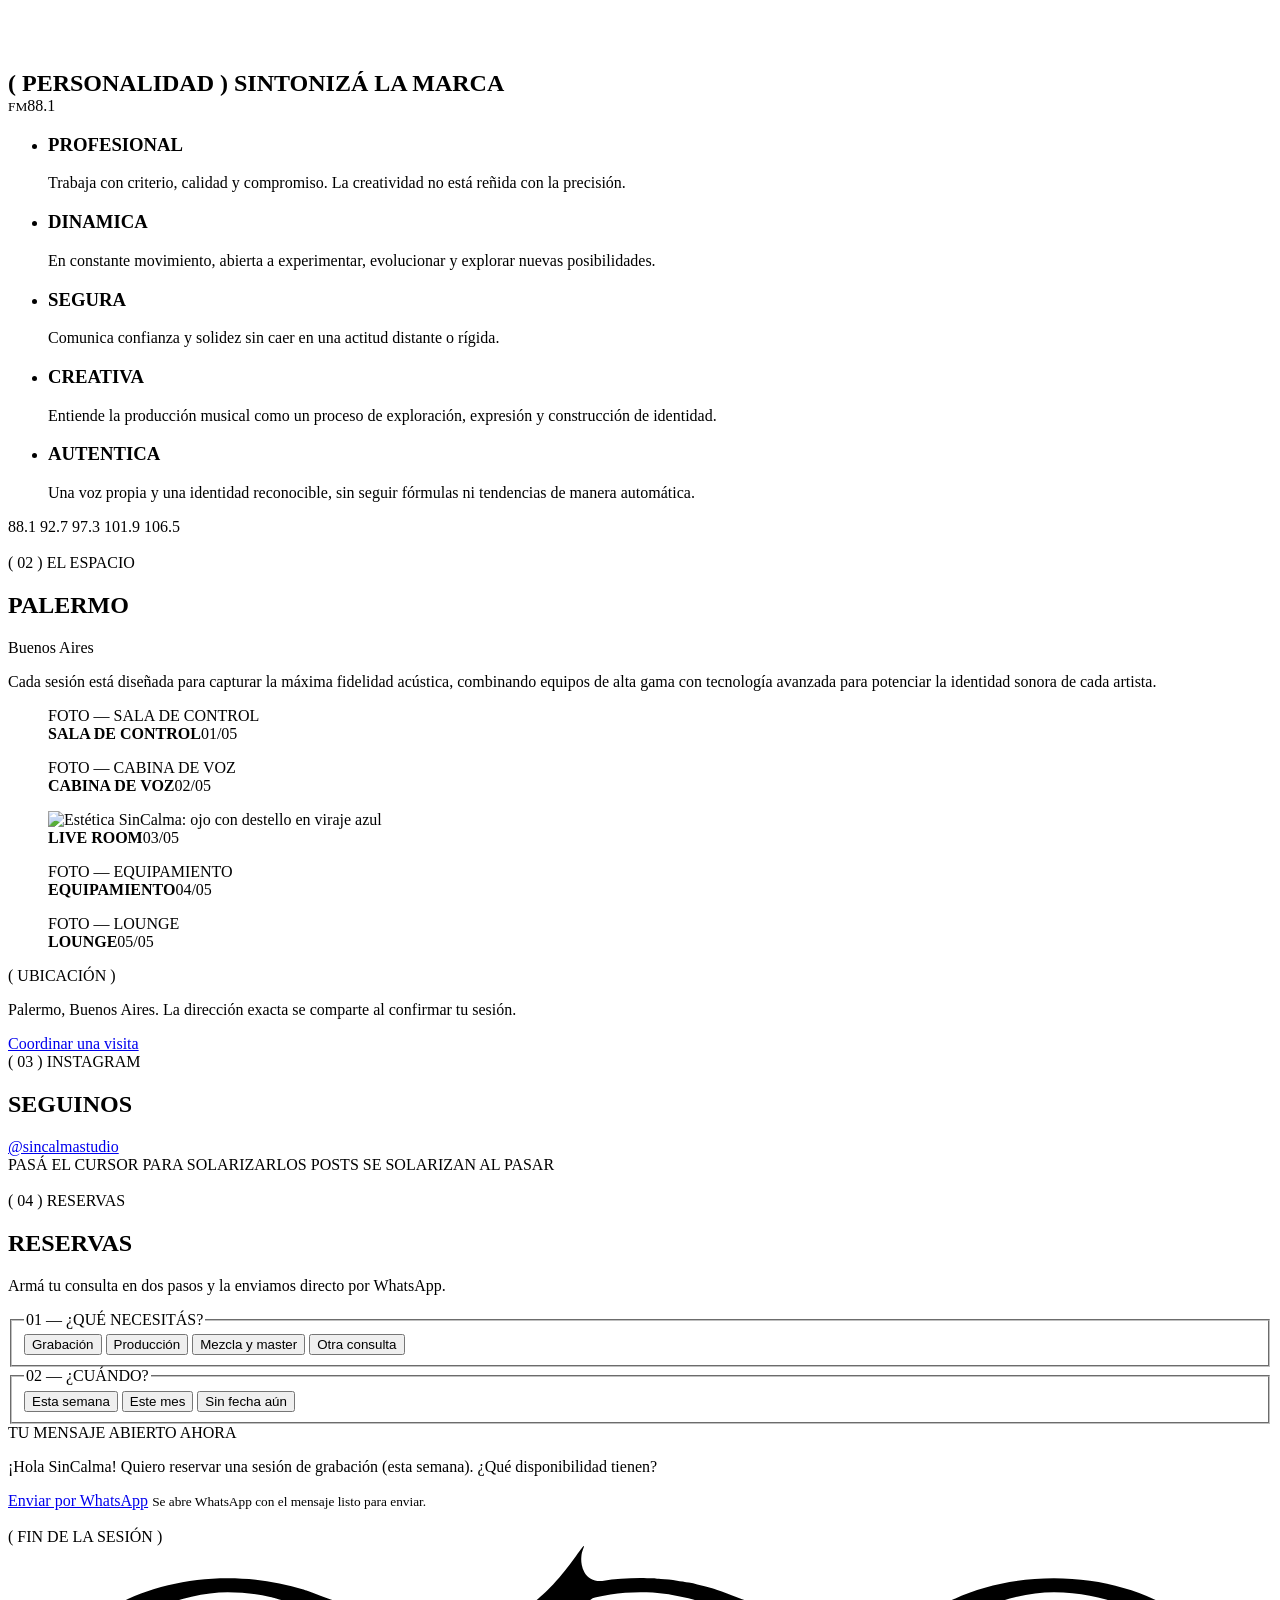
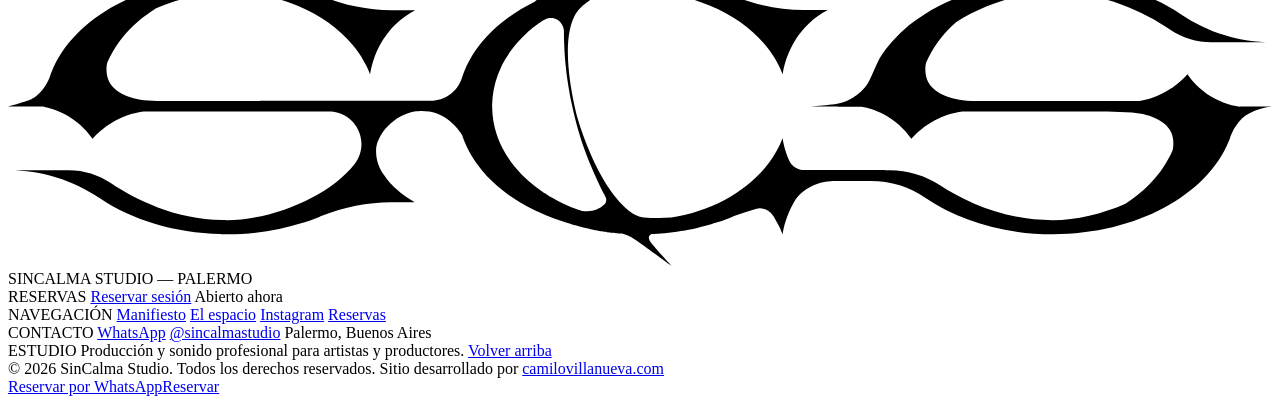
==== commit 159674d1: "Sobre con "Leer más" plegable y nuevo manifiesto - Sobre: el segundo párrafo queda plegado tras un b" ====
--- a/public/index.html
+++ b/public/index.html
@@ -114,7 +114,7 @@
     <div class="sticky">
       <canvas class="rings" data-rings aria-hidden="true"></canvas>
       <h2 class="label" id="manifest-title" style="margin:0;position:relative">( 01 ) MANIFIESTO</h2>
-      <p class="manifest-text"><span>UN</span> <span>ESTUDIO</span> <span>DONDE</span> <span>LA</span> <span class="hl">CALIDAD</span> <span class="hl">TECNICA</span> <span>Y</span> <span>LA</span> <span class="hl">EXPLORACION</span> <span class="hl">ARTISTICA</span> <span>CONVIVEN</span></p>
+      <p class="manifest-text"><span class="sr-only">Un espacio de trabajo para artistas, productores y mentes inquietas.</span><span class="mw" aria-hidden="true"><span>UN</span> <span class="hl">ESPACIO</span> <span class="hl">DE</span> <span class="hl">TRABAJO</span> <span>PARA</span> <span>ARTISTAS</span> <span>PRODUCTORES</span> <span>Y</span> <span class="hl">MENTES</span> <span class="hl">INQUIETAS</span></span></p>
     </div>
   </section>
 
@@ -135,7 +135,8 @@
       </div>
       <div class="about-copy">
         <p class="lead" data-in="up">No imponemos una estética ni una forma de hacer música. Cada proyecto conserva su propia esencia mientras encuentra acá un espacio para desarrollarse, experimentar y crecer.</p>
-        <p class="body" data-in="up" data-delay="120">SinCalma Studio es un estudio de grabación profesional y espacio creativo pensado para artistas y productores que buscan desarrollar sus proyectos con criterio, precisión y libertad.</p>
+        <button class="more" type="button" data-more aria-expanded="false" aria-controls="about-more" data-in="up" data-delay="120"><span class="more-icon" aria-hidden="true"></span><span class="more-label">Leer más</span></button>
+        <div class="about-more" id="about-more" data-more-panel><div><p class="body">SinCalma Studio es un estudio de grabación profesional y espacio creativo pensado para artistas y productores que buscan desarrollar sus proyectos con criterio, precisión y libertad.</p></div></div>
       </div>
     </div>
   </section>
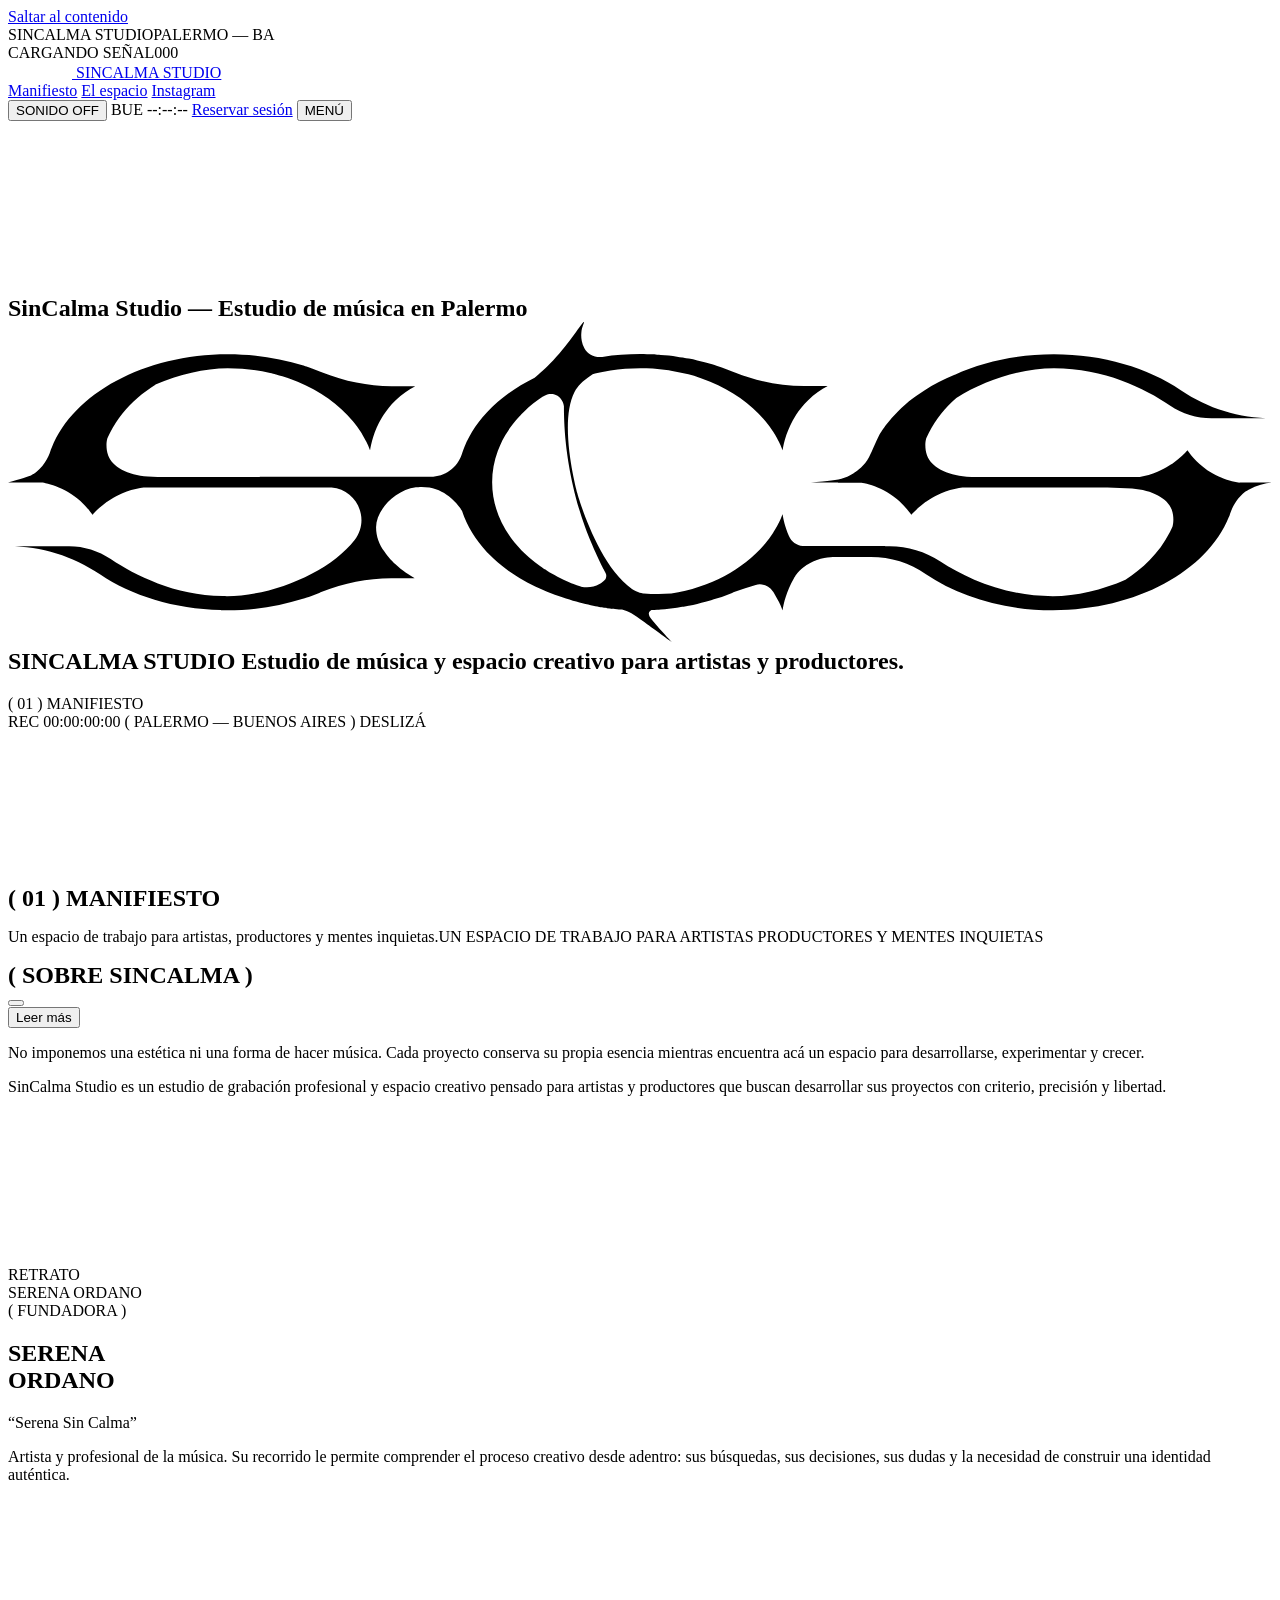
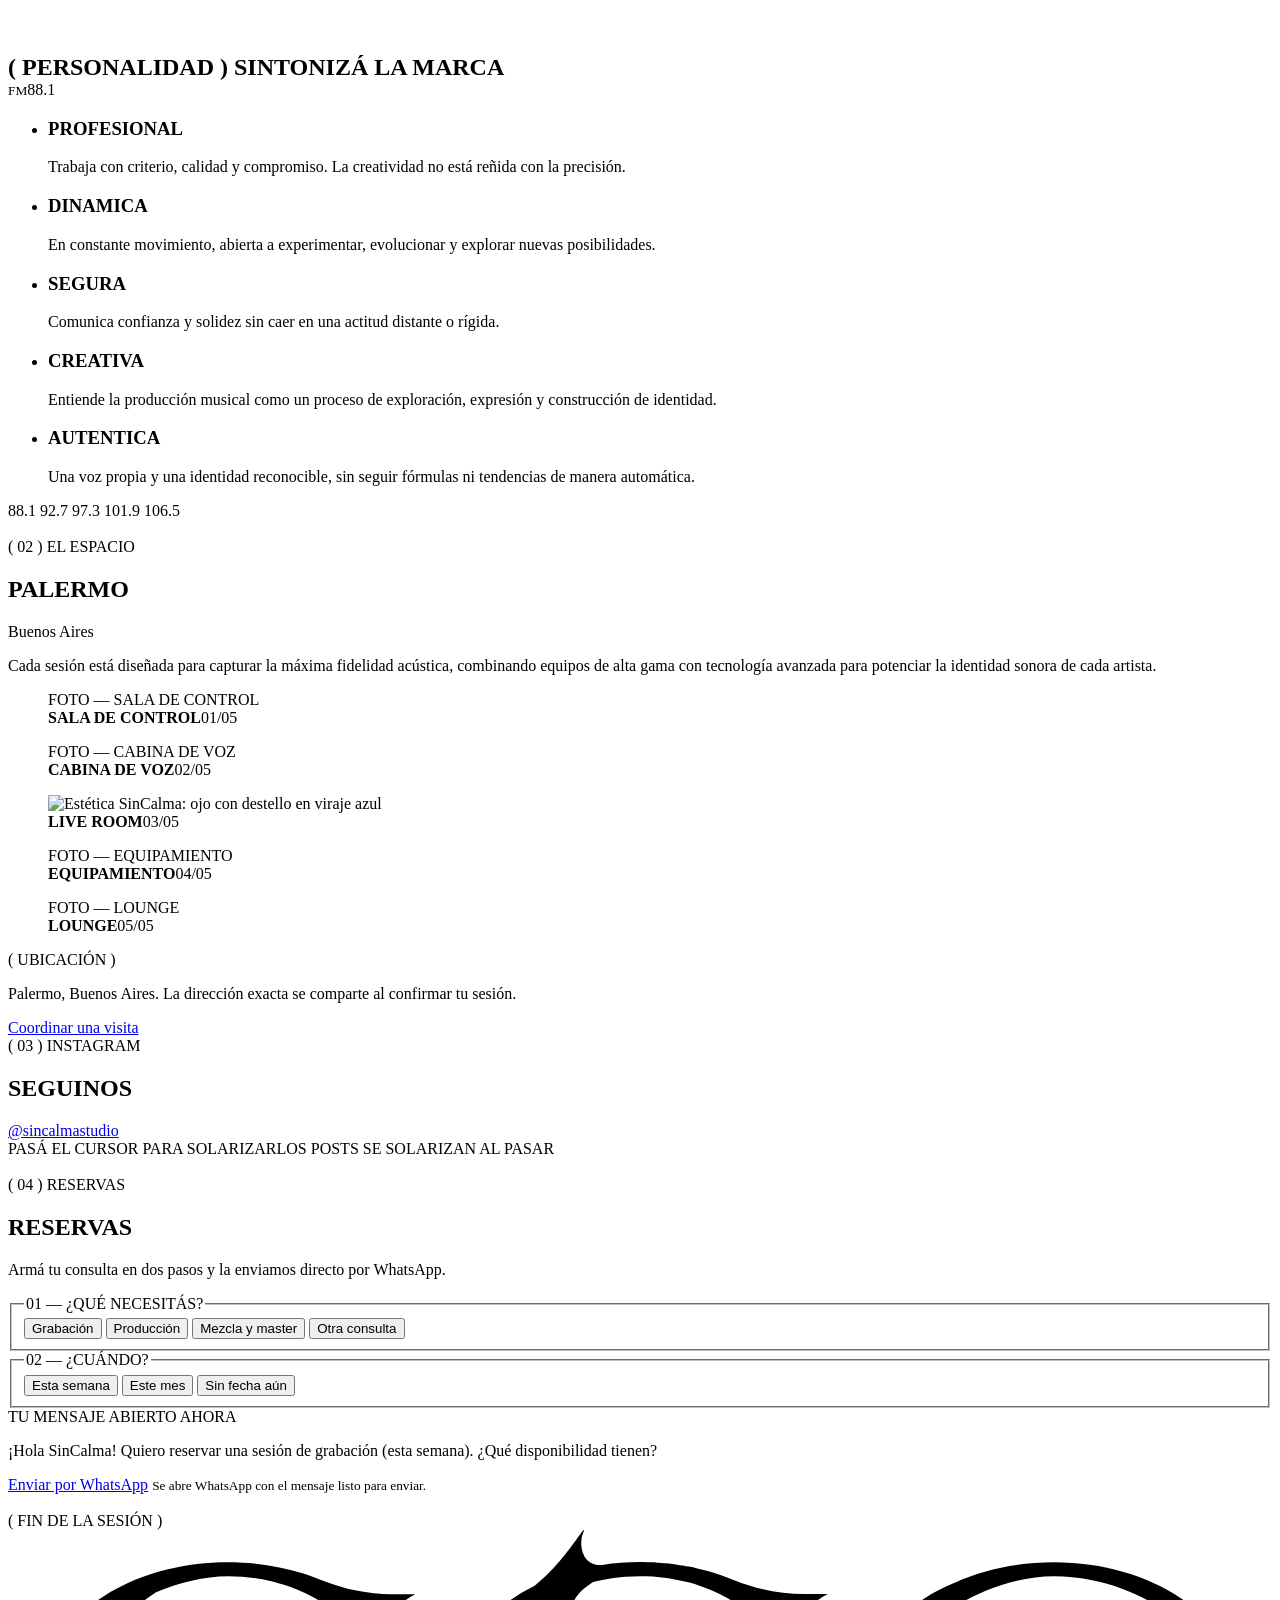
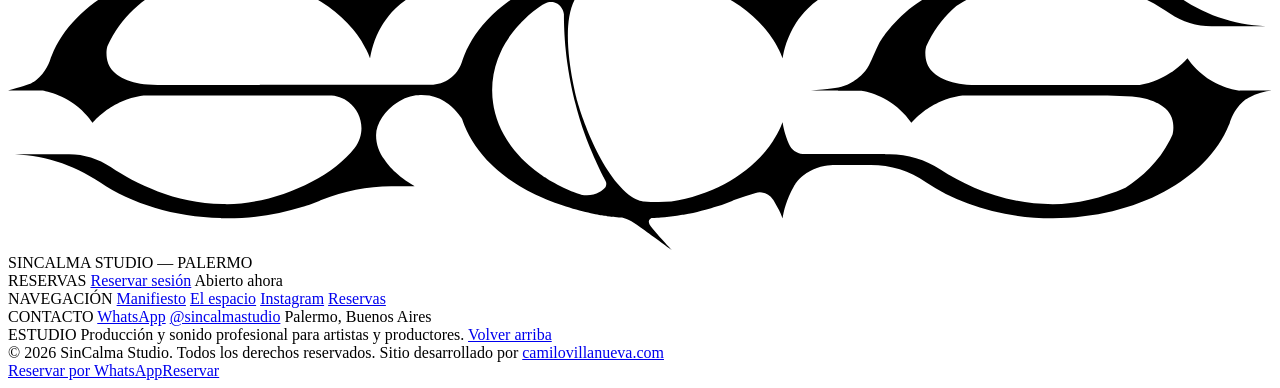
==== commit 60517d60: "Sobre: solo el símbolo S; todo el texto dentro de "Leer más" La sección muestra el S 3D centrado con" ====
--- a/public/index.html
+++ b/public/index.html
@@ -134,9 +134,8 @@
         <div class="coin-refl-wrap" aria-hidden="true"><div class="coin-refl" data-coin-refl></div></div>
       </div>
       <div class="about-copy">
-        <p class="lead" data-in="up">No imponemos una estética ni una forma de hacer música. Cada proyecto conserva su propia esencia mientras encuentra acá un espacio para desarrollarse, experimentar y crecer.</p>
         <button class="more" type="button" data-more aria-expanded="false" aria-controls="about-more" data-in="up" data-delay="120"><span class="more-icon" aria-hidden="true"></span><span class="more-label">Leer más</span></button>
-        <div class="about-more" id="about-more" data-more-panel><div><p class="body">SinCalma Studio es un estudio de grabación profesional y espacio creativo pensado para artistas y productores que buscan desarrollar sus proyectos con criterio, precisión y libertad.</p></div></div>
+        <div class="about-more" id="about-more" data-more-panel><div><p class="lead">No imponemos una estética ni una forma de hacer música. Cada proyecto conserva su propia esencia mientras encuentra acá un espacio para desarrollarse, experimentar y crecer.</p><p class="body">SinCalma Studio es un estudio de grabación profesional y espacio creativo pensado para artistas y productores que buscan desarrollar sus proyectos con criterio, precisión y libertad.</p></div></div>
       </div>
     </div>
   </section>
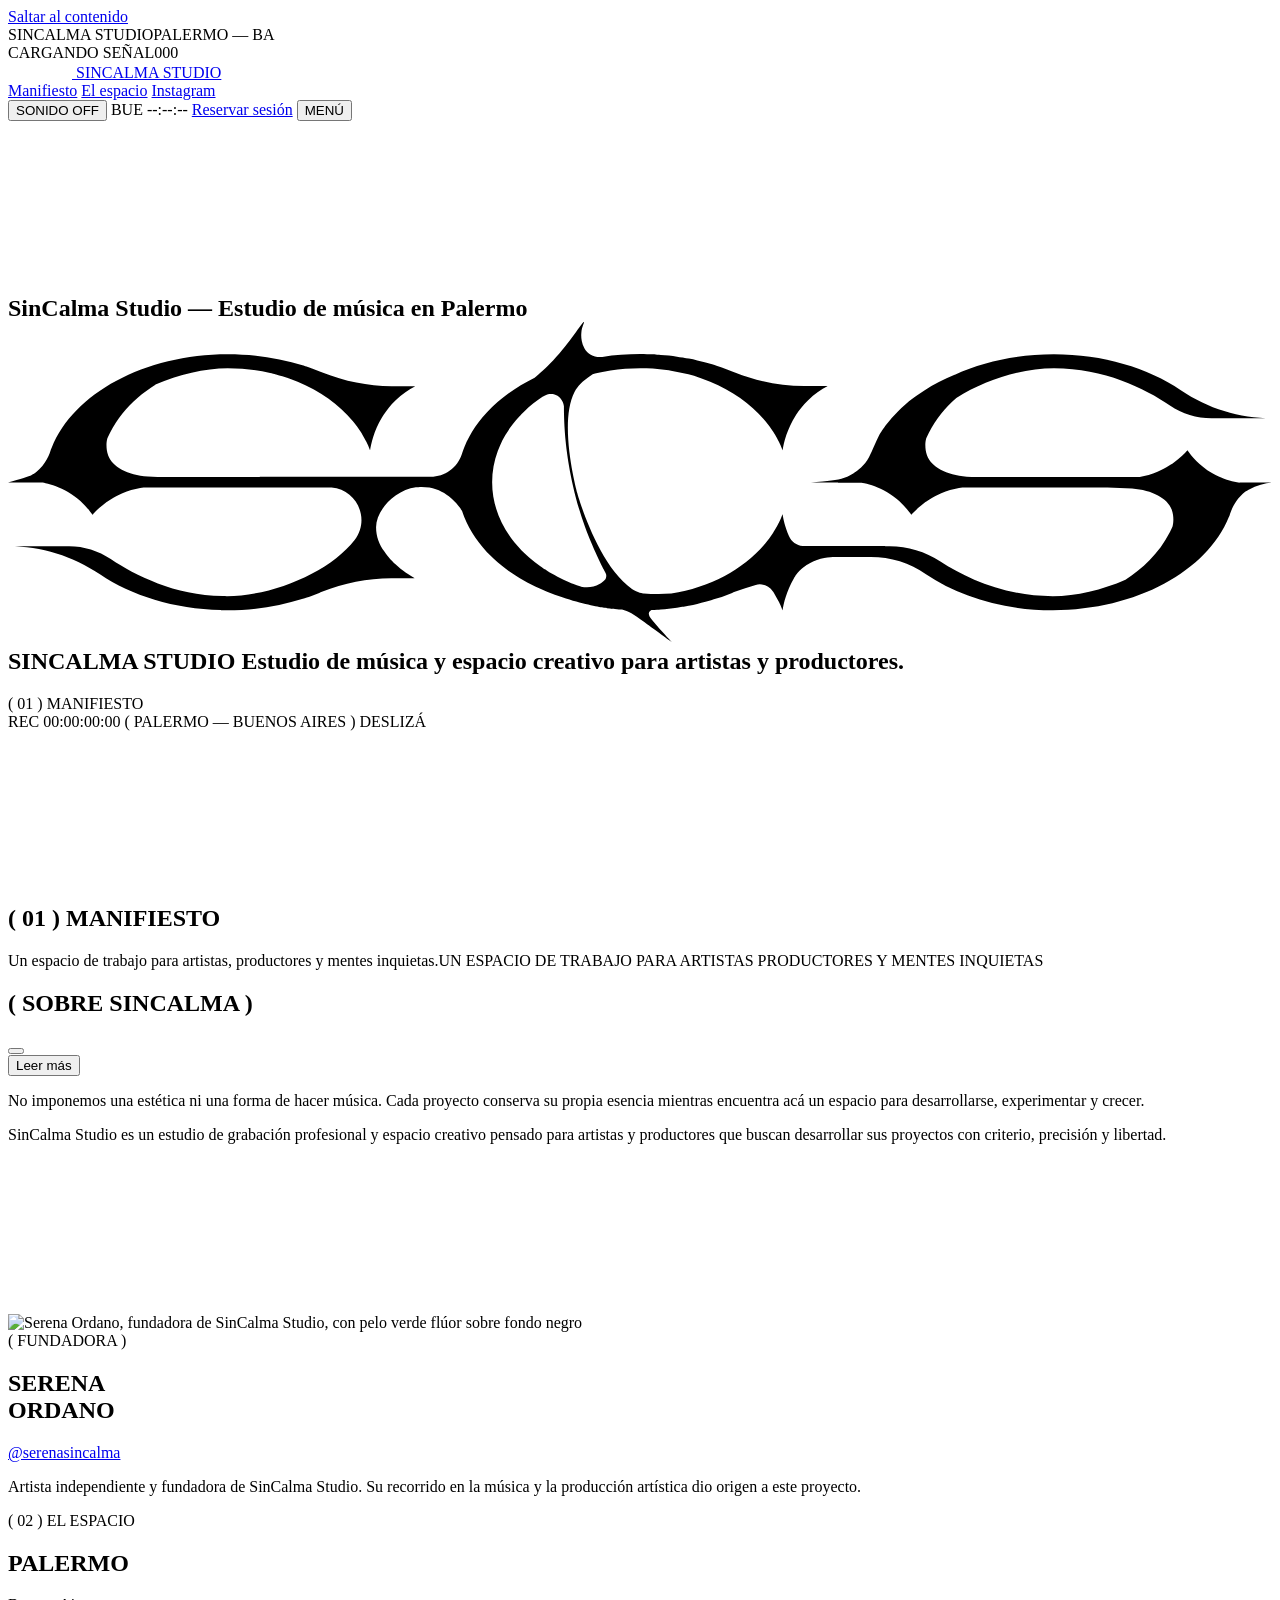
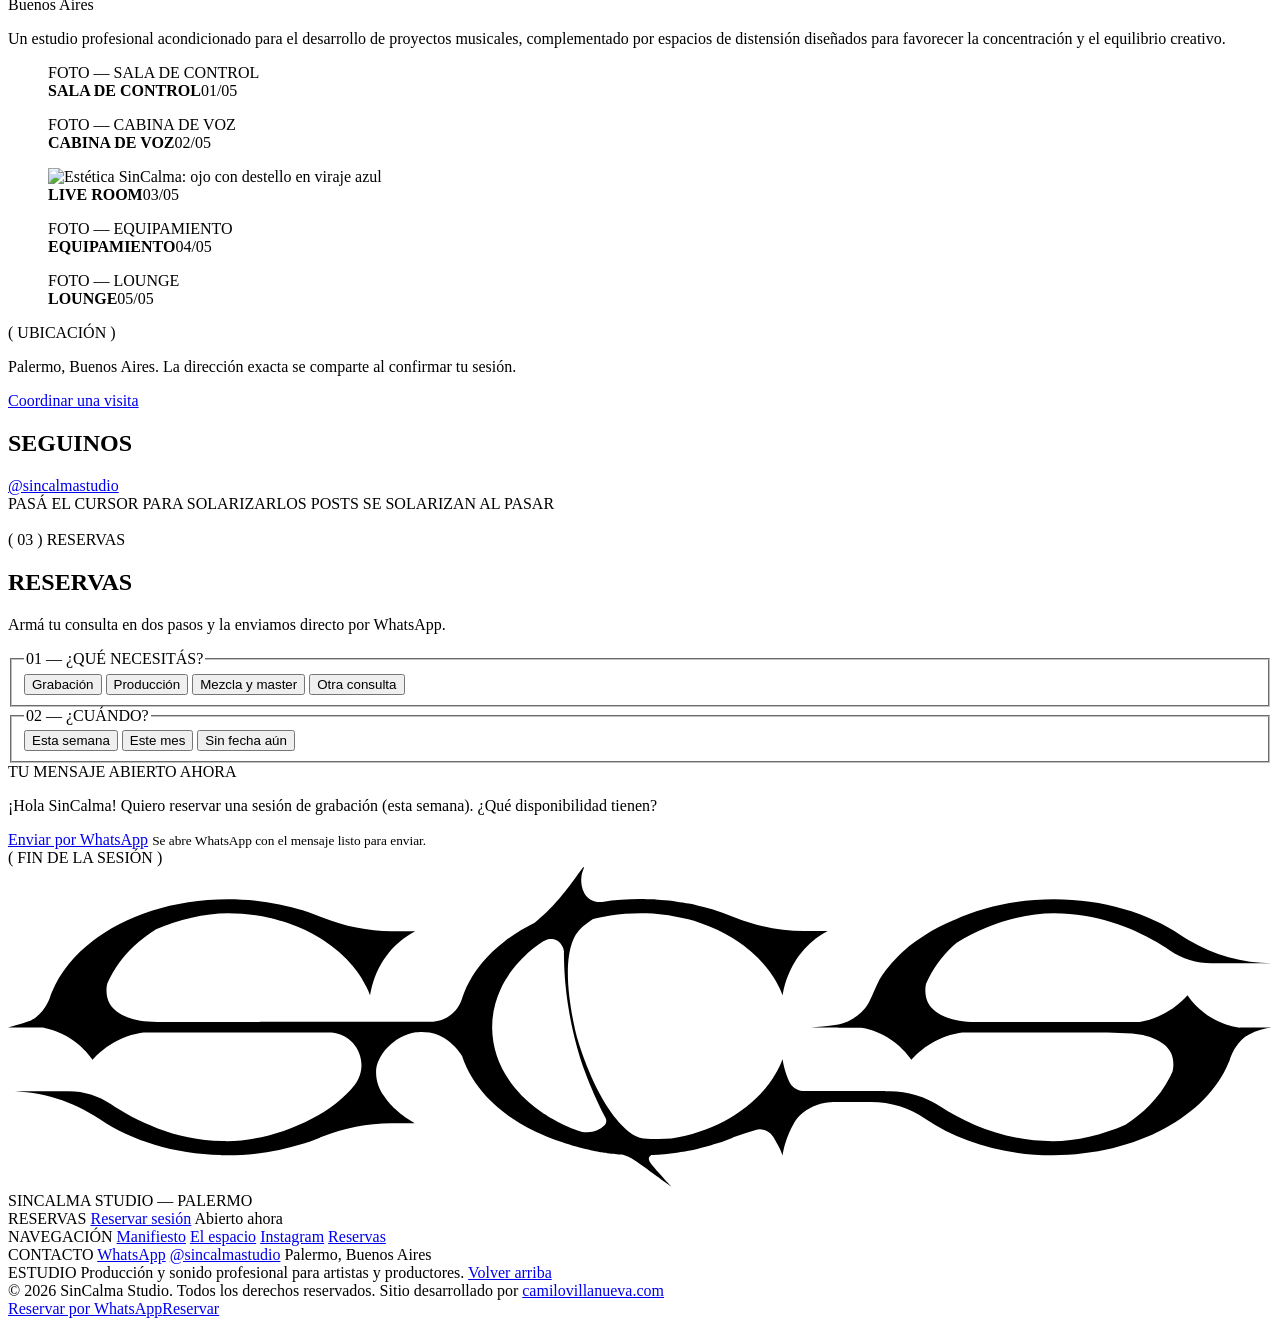
==== commit cfab9fbb: "Pedidos del cliente y código ordenado para revisión - Fuera: cortes de color al cambiar de sección, " ====
--- a/public/index.html
+++ b/public/index.html
@@ -31,9 +31,16 @@
 <link rel="preload" href="/fonts/Archivo-SemiBold.woff2" as="font" type="font/woff2" crossorigin>
 <link rel="stylesheet" href="/css/styles.css">
 <script>
-  // Loader runs once per session; skipped with reduced motion.
-  (function(){var d=document.documentElement;d.classList.remove('no-js');d.classList.add('js');
-  try{var rm=matchMedia('(prefers-reduced-motion: reduce)').matches;if(!rm&&!sessionStorage.getItem('sc-loader')){d.classList.add('js-loading')}}catch(e){}})();
+  // Runs before first paint: flag JS support and decide whether the intro loader plays
+  // (once per session, never with reduced motion).
+  (function () {
+    var root = document.documentElement;
+    root.classList.replace('no-js', 'js');
+    try {
+      var reduced = matchMedia('(prefers-reduced-motion: reduce)').matches;
+      if (!reduced && !sessionStorage.getItem('sc-loader')) root.classList.add('js-loading');
+    } catch (e) {}
+  })();
 </script>
 <script type="application/ld+json">
 {"@context":"https://schema.org","@type":"LocalBusiness","name":"SinCalma Studio","description":"Estudio de música y espacio creativo para artistas y productores.","url":"https://sincalma-studio.pages.dev/","image":"https://sincalma-studio.pages.dev/og-image-v2.jpg","founder":{"@type":"Person","name":"Serena Ordano","alternateName":"Serena Sin Calma"},"address":{"@type":"PostalAddress","addressLocality":"Palermo, Buenos Aires","addressRegion":"CABA","addressCountry":"AR"},"areaServed":"Buenos Aires","sameAs":["https://instagram.com/sincalmastudio"]}
@@ -81,7 +88,7 @@
 </div>
 
 <main>
-  <!-- 0/2 · Hero -->
+  <!-- Hero -->
   <section id="top" class="pin hero" data-pin data-hero>
     <div class="sticky">
       <div class="glow"></div>
@@ -109,21 +116,21 @@
     </div>
   </section>
 
-  <!-- 3 · Manifiesto -->
-  <section id="manifiesto" class="pin manifest" data-cut data-pin data-manifest aria-labelledby="manifest-title" tabindex="-1">
+  <!-- Manifiesto -->
+  <section id="manifiesto" class="pin manifest" data-pin data-manifest aria-labelledby="manifest-title" tabindex="-1">
     <div class="sticky">
       <canvas class="rings" data-rings aria-hidden="true"></canvas>
-      <h2 class="label" id="manifest-title" style="margin:0;position:relative">( 01 ) MANIFIESTO</h2>
+      <h2 class="label manifest-label" id="manifest-title">( 01 ) MANIFIESTO</h2>
       <p class="manifest-text"><span class="sr-only">Un espacio de trabajo para artistas, productores y mentes inquietas.</span><span class="mw" aria-hidden="true"><span>UN</span> <span class="hl">ESPACIO</span> <span class="hl">DE</span> <span class="hl">TRABAJO</span> <span>PARA</span> <span>ARTISTAS</span> <span>PRODUCTORES</span> <span>Y</span> <span class="hl">MENTES</span> <span class="hl">INQUIETAS</span></span></p>
     </div>
   </section>
 
-  <!-- 4 · Sobre SinCalma -->
+  <!-- Sobre SinCalma -->
   <section class="about" aria-labelledby="about-title">
     <div class="about-grid">
       <div class="about-sym">
-        <h2 class="label" id="about-title" data-in="fade" style="margin:0">( SOBRE SINCALMA )</h2>
-        <button class="coin" type="button" data-in="scale" data-dur="1600" data-coin data-cursor="GIRÁ" aria-label="Girar el símbolo S de SinCalma">
+        <h2 class="label" id="about-title" data-in="fade">( SOBRE SINCALMA )</h2>
+        <button class="coin" type="button" data-in="scale" data-dur="1600" data-coin aria-label="Girar el símbolo S de SinCalma">
           <span class="coin-rot" data-coin-rot>
             <!-- extrusion layers injected by JS -->
             <span class="coin-face"></span>
@@ -140,66 +147,39 @@
     </div>
   </section>
 
-  <div class="halftone-band" data-in="wipe" data-dur="1600" data-cursor="MOVÉ" role="img" aria-label="Imagen de la estética SinCalma en semitono">
+  <div class="halftone-band" data-in="wipe" data-dur="1600" role="img" aria-label="Imagen de la estética SinCalma en semitono">
     <canvas data-halftone aria-hidden="true"></canvas>
   </div>
 
-  <!-- 5 · Fundadora -->
+  <!-- Fundadora -->
   <section class="founder" aria-labelledby="founder-title">
     <div class="founder-grid">
-      <div class="ph portrait" data-in="scale" data-dur="1500" role="img" aria-label="Retrato de Serena Ordano (próximamente)">RETRATO<br>SERENA ORDANO</div>
+      <div class="portrait" data-in="scale" data-dur="1500">
+        <img src="/assets/serena-ordano-800.jpg" srcset="/assets/serena-ordano-800.jpg 800w, /assets/serena-ordano-1400.jpg 1400w" sizes="(max-width: 960px) 100vw, 50vw" width="800" height="917" alt="Serena Ordano, fundadora de SinCalma Studio, con pelo verde flúor sobre fondo negro" loading="lazy" decoding="async">
+      </div>
       <div class="founder-copy">
         <span class="label" data-in="fade">( FUNDADORA )</span>
         <h2 class="founder-name" id="founder-title" data-split aria-label="Serena Ordano">SERENA<br>ORDANO</h2>
-        <span class="founder-alias" data-in="fade" data-delay="150">“Serena Sin Calma”</span>
-        <p class="founder-bio" data-in="up" data-delay="200">Artista y profesional de la música. Su recorrido le permite comprender el proceso creativo desde adentro: sus búsquedas, sus decisiones, sus dudas y la necesidad de construir una identidad auténtica.</p>
-      </div>
-    </div>
-  </section>
-
-  <!-- 6 · Personalidad / sintonizador -->
-  <section class="pin tuner" data-pin data-tuner data-cut aria-labelledby="tuner-title">
-    <div class="sticky">
-      <canvas class="grain" data-static aria-hidden="true"></canvas>
-      <div class="scan"></div>
-      <div class="tuner-top">
-        <h2 class="label" id="tuner-title" style="margin:0">( PERSONALIDAD )<span class="tuner-sub"> SINTONIZÁ LA MARCA</span></h2>
-        <span class="freq" aria-hidden="true"><small>FM</small><span data-freq>88.1</span></span>
-      </div>
-      <ul class="stations">
-        <li class="station" data-station data-fm="88.1"><h3>PROFESIONAL</h3><p>Trabaja con criterio, calidad y compromiso. La creatividad no está reñida con la precisión.</p></li>
-        <li class="station" data-station data-fm="92.7"><h3>DINAMICA</h3><p>En constante movimiento, abierta a experimentar, evolucionar y explorar nuevas posibilidades.</p></li>
-        <li class="station" data-station data-fm="97.3"><h3>SEGURA</h3><p>Comunica confianza y solidez sin caer en una actitud distante o rígida.</p></li>
-        <li class="station" data-station data-fm="101.9"><h3>CREATIVA</h3><p>Entiende la producción musical como un proceso de exploración, expresión y construcción de identidad.</p></li>
-        <li class="station" data-station data-fm="106.5"><h3>AUTENTICA</h3><p>Una voz propia y una identidad reconocible, sin seguir fórmulas ni tendencias de manera automática.</p></li>
-      </ul>
-      <div class="dial-wrap" aria-hidden="true">
-        <div class="dial" data-dial>
-          <span class="tick" style="left:calc(100vw + 0 * var(--gap,320px))">88.1</span>
-          <span class="tick" style="left:calc(100vw + 1 * var(--gap,320px))">92.7</span>
-          <span class="tick" style="left:calc(100vw + 2 * var(--gap,320px))">97.3</span>
-          <span class="tick" style="left:calc(100vw + 3 * var(--gap,320px))">101.9</span>
-          <span class="tick" style="left:calc(100vw + 4 * var(--gap,320px))">106.5</span>
-        </div>
-        <div class="needle"></div>
-        <img class="star needle-star" src="/assets/star-green.png" alt="">
-      </div>
-    </div>
-  </section>
-
-  <!-- 7 · El espacio -->
-  <section id="espacio" class="space-intro" data-cut aria-labelledby="space-title" tabindex="-1">
+        <a class="founder-alias" data-in="fade" data-delay="150" href="https://instagram.com/serenasincalma" target="_blank" rel="noopener">@serenasincalma</a>
+        <p class="founder-bio" data-in="up" data-delay="200">Artista independiente y fundadora de SinCalma Studio. Su recorrido en la música y la producción artística dio origen a este proyecto.</p>
+      </div>
+    </div>
+  </section>
+
+
+  <!-- El espacio -->
+  <section id="espacio" class="space-intro" aria-labelledby="space-title" tabindex="-1">
     <div class="space-intro-in">
       <div>
         <span class="label" data-in="fade">( 02 ) EL ESPACIO</span>
         <h2 class="h-big" id="space-title" data-in="mask" data-scramble>PALERMO</h2>
         <span class="sub-blue" data-in="fade" data-delay="150">Buenos Aires</span>
       </div>
-      <p data-in="up" data-delay="200">Cada sesión está diseñada para capturar la máxima fidelidad acústica, combinando equipos de alta gama con tecnología avanzada para potenciar la identidad sonora de cada artista.</p>
-    </div>
-  </section>
-
-  <section class="pin hscroll" data-hscroll data-cursor="DESLIZÁ" aria-label="Las salas del estudio">
+      <p data-in="up" data-delay="200">Un estudio profesional acondicionado para el desarrollo de proyectos musicales, complementado por espacios de distensión diseñados para favorecer la concentración y el equilibrio creativo.</p>
+    </div>
+  </section>
+
+  <section class="pin hscroll" data-hscroll aria-label="Las salas del estudio">
     <div class="sticky">
       <div class="track" data-track>
         <figure class="panel">
@@ -232,12 +212,11 @@
     </div>
   </section>
 
-  <!-- 8 · Instagram -->
-  <section id="instagram" class="pin ig" data-cut data-pin data-ig aria-labelledby="ig-title" tabindex="-1">
+  <!-- Instagram -->
+  <section id="instagram" class="pin ig" data-pin data-ig aria-labelledby="ig-title" tabindex="-1">
     <div class="sticky">
       <div class="ig-glow"></div>
       <div class="ig-center">
-        <span class="label">( 03 ) INSTAGRAM</span>
         <h2 class="h-huge" id="ig-title" data-split aria-label="Seguinos">SEGUINOS</h2>
         <a class="btn btn-white ig-handle" data-magnet data-ig-link href="https://instagram.com/sincalmastudio" target="_blank" rel="noopener"><span data-ig-text>@sincalmastudio</span></a>
       </div>
@@ -249,12 +228,12 @@
     </div>
   </section>
 
-  <!-- 9 · Reservas -->
-  <section id="reservar" class="booking" data-cut data-pin="enter" aria-labelledby="booking-title" tabindex="-1">
+  <!-- Reservas -->
+  <section id="reservar" class="booking" data-pin="enter" aria-labelledby="booking-title" tabindex="-1">
     <img class="booking-bg" data-par="0.5" src="/assets/membrane-white.png" alt="" loading="lazy" decoding="async">
     <div class="booking-in">
       <div class="booking-head">
-        <span class="label" data-in="fade">( 04 ) RESERVAS</span>
+        <span class="label" data-in="fade">( 03 ) RESERVAS</span>
         <h2 class="h-huge" id="booking-title" data-in="mask" data-scramble>RESERVAS</h2>
         <p data-in="up" data-delay="120">Armá tu consulta en dos pasos y la enviamos directo por WhatsApp.</p>
       </div>
@@ -294,12 +273,10 @@
   </section>
 </main>
 
-<!-- 10 · Footer -->
+<!-- Footer -->
 <footer class="pin footer" data-pin data-footer>
   <div class="sticky">
     <div class="glow"></div>
-    <img class="star" data-spin="10" src="/assets/star-green.png" alt="" style="left:2.5%;top:calc(clamp(108px,15vh,140px) + 56px);width:clamp(48px,6vw,96px)">
-    <img class="star" data-spin="-14" src="/assets/star-white.png" alt="" style="right:2.5%;top:calc(clamp(108px,15vh,140px) + 22%);width:clamp(34px,4vw,64px)">
     <div class="foot-top">( FIN DE LA SESIÓN )</div>
     <div class="foot-mid">
       <div class="foot-logo" aria-hidden="true"><svg class="logo-svg" data-trace-end viewBox="0 0 383.08 97.1" xmlns="http://www.w3.org/2000/svg" focusable="false"><path d="M373.26,48.69c-.53,0-1.05-.08-1.56-.25h-.01c-1.85-.41-4.25-1.17-6.8-2.65-3.9-2.3-6.23-5.2-7.43-6.92-.86.96-2.26,2.38-4.19,3.79,0,0-2.21,1.59-4.89,2.74-1.75.76-3.59,1.27-5.38,1.59h-49.52c-.98-.04-1.95-.07-2.92-.12-6.17-.51-10.8-2.99-12.02-6.42-.99-2.77-.24-5.24-.24-5.24.23-.53.48-1.05.76-1.59,2.21-4.34,5.17-7.81,8.35-10.59,8.48-5.39,19.83-9,29.56-9.01,15.25-.02,27.45,6.08,35.18,11.25,3.73,2.51,8.1,3.89,12.6,3.89h18.32c-9.86,0-19.45-2.99-27.62-8.51-9.96-6.74-23.52-10.89-38.47-10.89-11.06,0-21.36,2.27-30.01,6.19-.03,0-.07.01-.08.03-3.29,1.36-6.37,2.96-9.17,4.75-.76.52-1.51,1.03-2.27,1.53-.36.26-.73.51-1.07.78-1.82,1.35-3.34,2.72-4.6,3.98-1.31,1.3-2.49,2.66-3.57,4.06-.2.26-.4.52-.6.79-.16.21-.31.43-.45.65-.38.57-.69,1.02-.71,1.06-.69,1.04-2.66,5.81-3.51,7.44-1.34,2.54-3.44,4.09-4.77,4.9-.4.24-.73.42-.95.54-2.35,1.26-4.39,1.49-8.3,1.91-1.29.14-2.49.21-3.58.25h8.21s-.01.07.03.07h7.08c.27.06.57.12.89.18,1.85.4,4.25,1.17,6.79,2.65,3.9,2.3,6.24,5.2,7.43,6.92.54-.59,1.28-1.37,2.21-2.2.43-.39.9-.78,1.42-1.17.18-.14.37-.28.56-.42,0,0,2.21-1.59,4.88-2.75,1.75-.76,3.6-1.26,5.38-1.58.34-.07.69-.13,1.03-.18h43.99c2.48.09,4.96.2,7.43.29,6.17.5,10.8,2.98,12.01,6.42.99,2.77.24,5.24.24,5.24-.23.53-.48,1.06-.76,1.59-3.36,6.61-8.48,11.21-13.48,14.43-7.05,3.09-14.95,4.98-21.99,4.99-14.57.02-26.35-5.53-34.1-10.53-4.59-2.97-9.91-4.61-15.37-4.61h-1.38v-.04h-25c-1.83-.16-3.43-1.31-4.16-3.03-1.17-2.73-1.69-5.15-1.93-6.64h-.02c-.33.9-.71,1.77-1.14,2.64h-.02c-.35.71-.73,1.4-1.14,2.08-.18.33-.38.64-.58.96-.7,1.07-1.45,2.11-2.29,3.11-6.35,7.69-16.56,13.31-28.53,15.27-3.2.21-6.03.13-8.33-.06h-.08s-.04,0-.07,0c0,0-1.76-.19-3.45-1.36-10.59-7.41-16.58-29.04-16.58-29.04,0,0-5.81-21-.83-30.62,1.1-2.13,2.72-3.37,2.72-3.37.92-.67,1.85-1.35,2.78-2.02h0c.48-.13.96-.26,1.44-.37.49-.11,1-.22,1.51-.33.82-.16,1.63-.32,2.44-.44,2.92-.46,5.96-.7,9.06-.7,1.26,0,2.54.04,3.78.13.48.03.95.07,1.4.1.93.09,1.85.19,2.75.32.46.07.92.13,1.36.2,1.8.3,3.58.67,5.28,1.12h.02c1.14.3,2.25.63,3.35,1.01h.02c1.1.36,2.17.76,3.21,1.2,6.83,2.82,12.62,6.96,16.76,11.98.83,1,1.59,2.05,2.29,3.11.2.32.4.63.58.96.41.68.79,1.37,1.14,2.07,0,0,.02,0,.02,0,.42.86.81,1.74,1.14,2.64h.02c.36-2.2,1.32-6.41,4.06-10.66.97-1.49,2.14-2.97,3.61-4.39,2.03-1.98,4.12-3.34,5.9-4.28-.01-.04-.01-.04-.02-.08h-7.04c-7.19,0-14.28-1.5-20.97-4.13-.27-.11-.55-.23-.82-.33-.5-.21-1.03-.41-1.56-.61-1.04-.41-2.1-.78-3.19-1.12-.53-.17-1.08-.34-1.62-.5-.55-.16-1.12-.32-1.67-.47-.83-.22-1.68-.43-2.53-.63-.83-.19-1.71-.37-2.57-.54-.02,0-.04-.02-.07-.02-.48-.08-.99-.18-1.49-.26-.14-.03-.27-.06-.42-.07-.55-.08-1.08-.17-1.6-.24-.81-.12-1.63-.22-2.46-.32-.83-.08-1.64-.16-2.47-.22-.37-.04-.73-.06-1.1-.08-.55-.04-1.12-.07-1.7-.08-.45-.03-.9-.04-1.36-.05-.68-.02-1.36-.03-2.04-.03-3.95,0-7.8.3-11.52.85-2.18.33-4.4-.71-5.43-2.66,0-.02-.02-.04-.03-.05-1.06-2.02-.94-3.91-.89-4.56.16-2.06.99-3.2.8-3.32-.42-.25-3.85,5.8-9.29,11.6-2.24,2.39-4.27,4.15-5.66,5.29-4.73,2.35-8.93,5.19-12.4,8.45-.27.25-.53.5-.79.76-3.6,3.55-6.37,7.55-8.13,11.85-.23.61-.46,1.22-.66,1.85l-.1.31c-1.33,4.07-5.13,6.83-9.41,6.83h-51.82v.05h-31c-.98-.04-1.95-.07-2.92-.12-6.17-.51-10.8-2.99-12.02-6.42-.99-2.77-.24-5.24-.24-5.24.23-.53.48-1.05.76-1.59,2.21-4.34,5.17-7.81,8.35-10.59,1.76-1.55,3.61-2.88,5.43-4.03,0,0,.02,0,.03-.01,7.03-3.08,14.89-4.95,21.9-4.97,4.58,0,8.87.54,12.86,1.45h0c.3.07.59.15.89.21.28.07.58.14.86.22h.02c.66.17,1.29.37,1.93.55.48.14.95.3,1.41.46h.02c1.1.36,2.17.76,3.2,1.2,6.84,2.82,12.62,6.96,16.76,11.98.83,1,1.59,2.05,2.29,3.11.2.32.4.63.58.96.41.68.79,1.37,1.14,2.07,0,0,.02,0,.02,0,.42.86.82,1.74,1.14,2.64h.02c.34-2.04,1.18-5.81,3.51-9.75.18-.31.37-.6.56-.91.48-.74,1.01-1.48,1.61-2.21.59-.74,1.25-1.47,2-2.17,2.02-1.99,4.12-3.35,5.9-4.28-.01-.04,0-.03-.02-.08h-7.04c-7.2,0-14.28-1.5-20.97-4.13-.27-.11-.55-.23-.81-.33-.51-.21-1.03-.41-1.56-.61-.27-.11-.52-.2-.78-.29-.55-.2-1.1-.39-1.66-.58-.24-.08-.48-.17-.74-.24-.07-.03-.15-.05-.21-.07h0c-6.98-2.21-14.74-3.46-22.91-3.46-25.36,0-46.76,11.93-53.32,28.23-.08.19-.16.38-.27.57-.35,1.24-1.45,4.49-4.63,7.07-.14.12-.29.21-.44.32,0,0-.41.28-.9.51-.53.25-3.27,1.16-7.07,2.23,3.5,0,7.01,0,10.51,0,.27.06.57.12.89.18,1.85.4,4.25,1.17,6.79,2.65,3.9,2.3,6.23,5.2,7.43,6.92.07-.08.16-.17.23-.25,0,.03,0,.06,0,.08,0-.04.02-.08.03-.12.51-.55,1.15-1.21,1.95-1.91.43-.39.9-.78,1.42-1.17.18-.14.37-.28.56-.42,0,0,2.21-1.59,4.88-2.75,1.75-.76,3.6-1.26,5.38-1.58.34-.07.69-.13,1.03-.18h35.24v.06h21.74c7.67.62,11.82,9.58,6.99,15.86-7.36,9.58-24.73,17.03-38.73,17.04-.38,0-.76,0-1.14-.01h-.14c-7.33-.16-13.93-1.71-19.64-3.85-5.71-2.14-10.51-4.87-14.27-7.38-3.73-2.5-8.11-3.89-12.6-3.89H.24c9.86,0,19.45,2.99,27.62,8.51,9.56,6.47,22.45,10.54,36.69,10.85v.02c.63.01,1.27.03,1.91.03,8.17,0,15.93-1.24,22.91-3.46h0c.07-.02.14-.04.21-.07.26-.07.5-.16.74-.25.56-.19,1.11-.38,1.66-.58.27-.09.52-.19.78-.29.53-.2,1.05-.4,1.56-.62.26-.09.55-.21.81-.33,6.69-2.62,13.78-4.12,20.97-4.12h7.04s.01-.03.02-.07c-1.22-.67-3.63-2.09-5.9-4.29-.69-.66-1.94-1.88-3.19-3.74-1.58-2.04-2.52-4.6-2.52-7.38,0-4.96,5.46-11.13,12.07-12.07.76-.11,2.25-.25,4.1.09,5.84,1.07,9.07,5.79,9.89,7.06l.03.08c.2.62.43,1.24.66,1.85,1.75,4.3,4.53,8.29,8.13,11.85.26.26.53.51.79.76,12.12,11.49,32.14,14.65,33.6,14.85.35.05.69.09.69.09,2.44.31,4.22.38,4.59.4,1.84.44,3.44,1.36,6.84,3.87,3.98,2.94,8.35,6.09,8.36,6.08,0-.01-4.87-5.16-6.45-7.25-.29-.38-.8-1.11-.58-1.77.14-.4.5-.64.74-.77.58-.01,1.15-.05,1.7-.09.37-.02.73-.04,1.1-.08.83-.06,1.65-.14,2.47-.22.83-.1,1.65-.2,2.46-.32.53-.07,1.05-.16,1.6-.24.13-.02.28-.04.42-.07.5-.08,1-.18,1.49-.27.02,0,.04,0,.07-.02.87-.17,1.74-.35,2.57-.54.85-.2,1.7-.41,2.53-.63.55-.15,1.12-.31,1.67-.47.55-.17,1.1-.34,1.62-.5,1.09-.35,2.14-.73,3.19-1.12.53-.2,1.05-.4,1.56-.61.27-.11.53-.22.82-.33,2.07-.82,4.19-1.52,6.33-2.1,1.98-.54,4.07.27,5.22,1.97l.02.03c.2.32.4.63.58.96.41.67.79,1.37,1.14,2.07,0,0,.02,0,.02,0,.42.87.81,1.74,1.14,2.64h.02c.33-2.01,1.16-5.72,3.41-9.6.28-.49.5-.83.65-1.05,1.4-2,3.14-3.02,4.04-3.53,3.11-1.78,6.36-1.96,7.73-1.96h10.91c5.98,0,11.89,1.74,16.72,5.26,0,0,0,0,0,0,9.96,6.74,23.52,10.89,38.48,10.89,25.36,0,46.74-11.93,53.32-28.23.07-.19.16-.38.25-.57.36-1.25,1.49-4.59,4.79-7.18,0,0,0,0,0,0,.3-.19.62-.36.95-.54,2.48-1.31,4.93-1.91,7.07-2.16h-9.82ZM181.06,77.95c-.58.66-1.2,1.14-1.8,1.49-1.69.97-3.63,1.11-5.58.79l-.1-.03c-.8-.28-1.61-.56-2.38-.87-.33-.13-.66-.25-.97-.39-1.26-.53-2.5-1.1-3.69-1.73-.61-.31-1.18-.62-1.77-.96-.28-.16-.56-.33-.85-.51-.11-.06-.21-.14-.32-.2-.43-.31-.72-.54-.81-.61v.09c-.18-.11-.35-.22-.53-.34-.31-.2-.62-.41-.92-.62-1.19-.83-2.31-1.72-3.39-2.66-.79-.7-1.56-1.43-2.29-2.16-5.6-5.77-8.93-12.91-8.93-20.67,0-3.28.6-6.46,1.71-9.47.21-.55.41-1.09.66-1.62h0c.46-1.07,1.01-2.12,1.6-3.13h0c.47-.78.95-1.53,1.46-2.27.53-.73,1.08-1.45,1.66-2.14.38-.46.79-.91,1.22-1.37.2-.22.4-.45.63-.68.2-.22.42-.43.64-.65.9-.88,1.85-1.71,2.83-2.51.94-.75,1.92-1.48,2.96-2.17,0,.02.01.04.02.06.21-.16,1.6-1.13,3.31-.71,1.59.39,2.82,1.82,3.05,3.6v.06c0,2.7.1,6.5.57,11.02.23,2.25,1.48,13.66,5.87,25.65,2.32,6.32,5.3,12.15,5.55,12.62.21.41.41.81.63,1.21.08.16.11.25.14.32.23.71-.1,1.41-.17,1.57Z"/></svg></div>
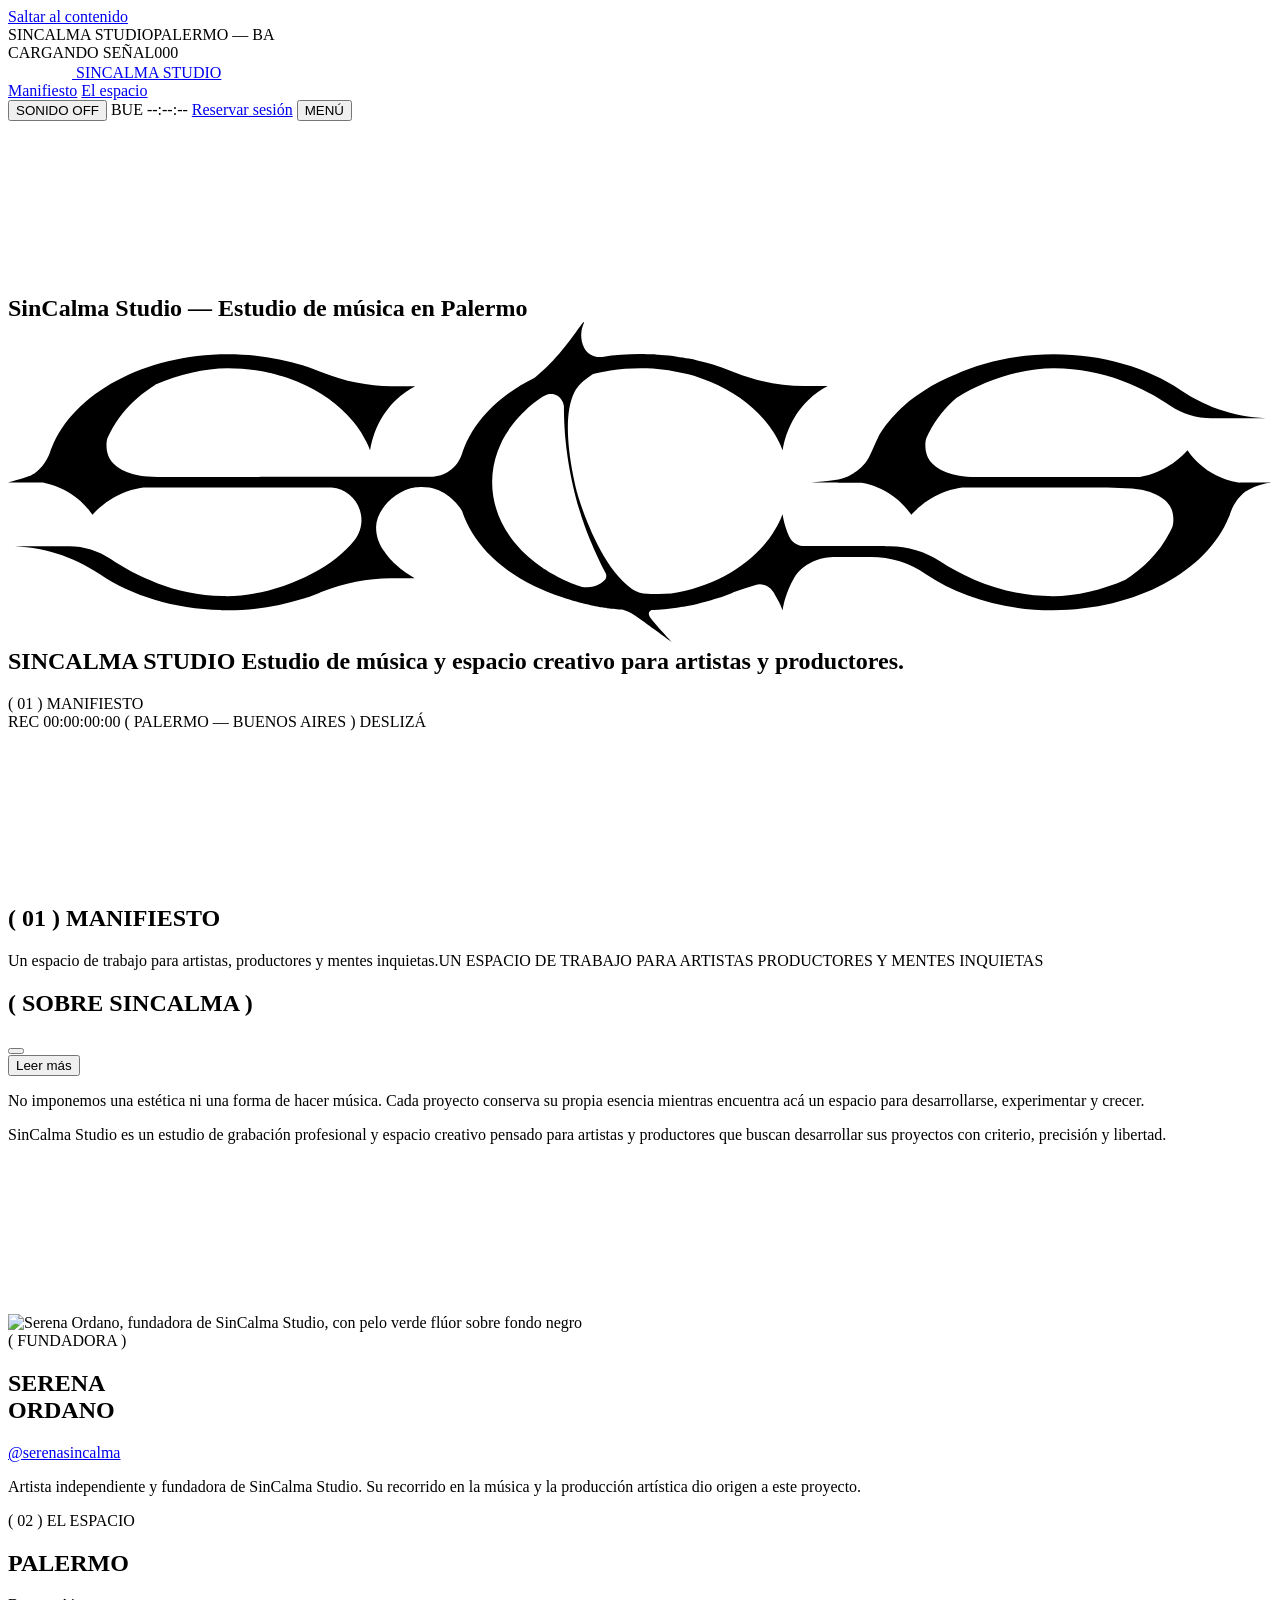
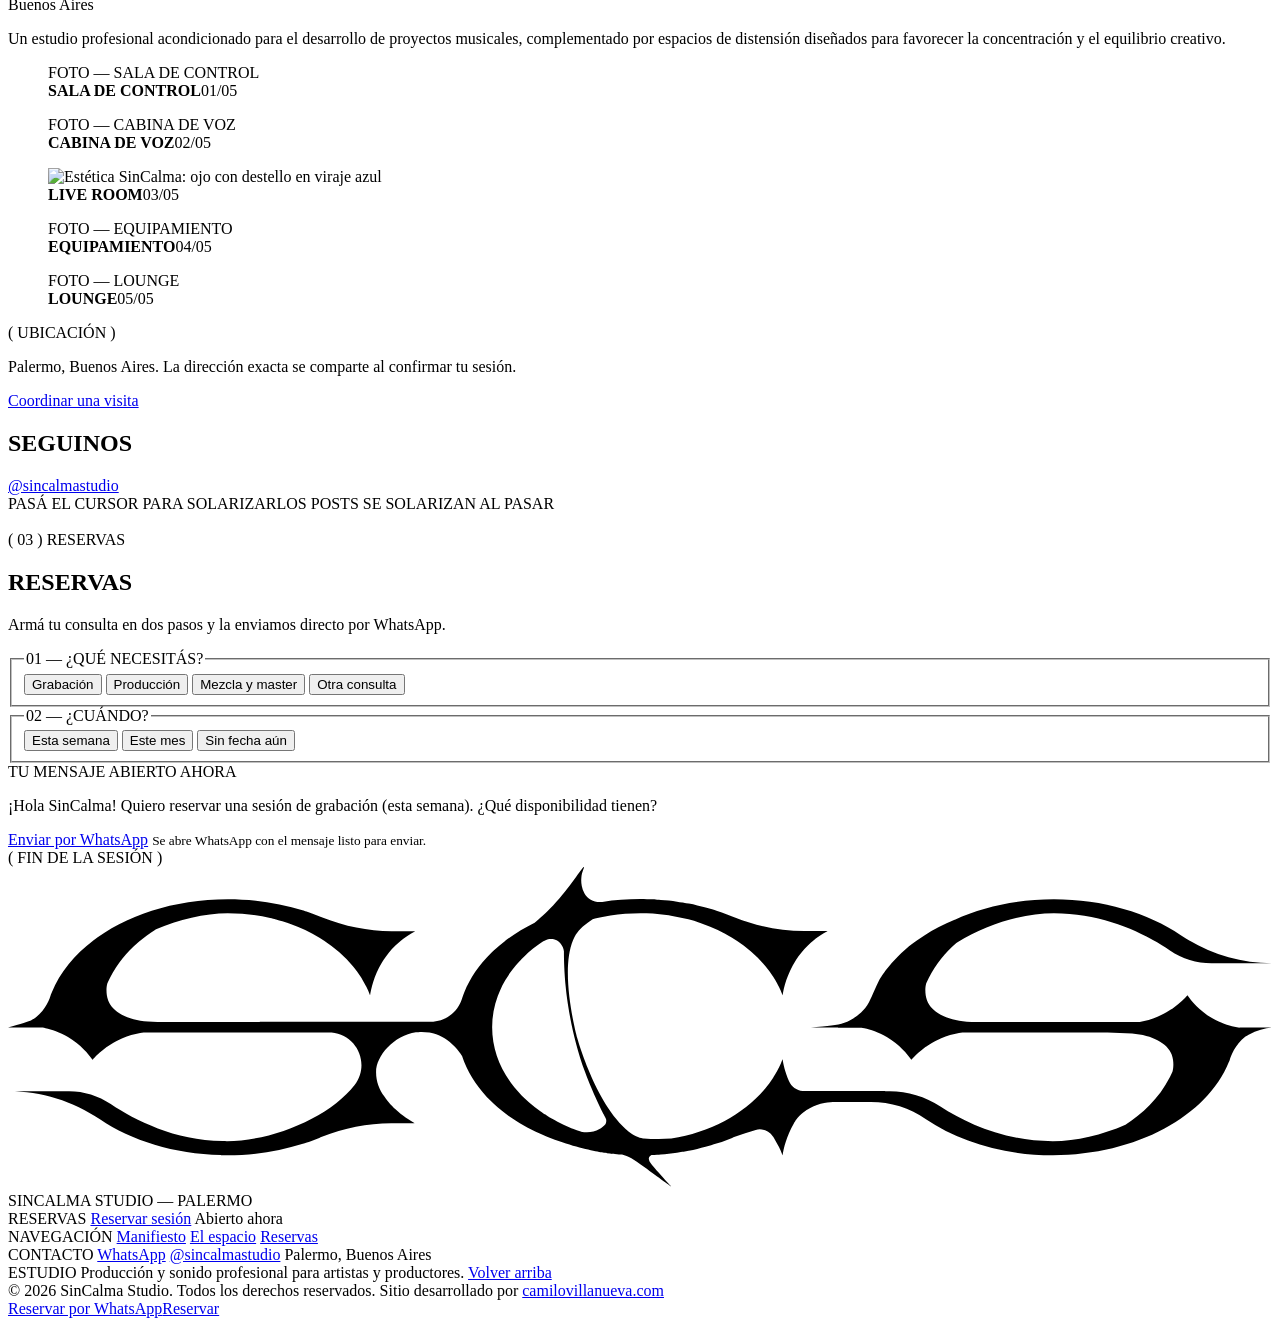
==== commit f852975e: "Sin Instagram en los menús; link de Serena sin color de link visitado; CSS/JS versionados Los navega" ====
--- a/public/index.html
+++ b/public/index.html
@@ -29,7 +29,7 @@
 <link rel="preload" href="/fonts/SchrambergSans-v2.woff2" as="font" type="font/woff2" crossorigin>
 <link rel="preload" href="/fonts/Archivo-Regular.woff2" as="font" type="font/woff2" crossorigin>
 <link rel="preload" href="/fonts/Archivo-SemiBold.woff2" as="font" type="font/woff2" crossorigin>
-<link rel="stylesheet" href="/css/styles.css">
+<link rel="stylesheet" href="/css/styles.css?v=2026-11-11">
 <script>
   // Runs before first paint: flag JS support and decide whether the intro loader plays
   // (once per session, never with reduced motion).
@@ -45,7 +45,7 @@
 <script type="application/ld+json">
 {"@context":"https://schema.org","@type":"LocalBusiness","name":"SinCalma Studio","description":"Estudio de música y espacio creativo para artistas y productores.","url":"https://sincalma-studio.pages.dev/","image":"https://sincalma-studio.pages.dev/og-image-v2.jpg","founder":{"@type":"Person","name":"Serena Ordano","alternateName":"Serena Sin Calma"},"address":{"@type":"PostalAddress","addressLocality":"Palermo, Buenos Aires","addressRegion":"CABA","addressCountry":"AR"},"areaServed":"Buenos Aires","sameAs":["https://instagram.com/sincalmastudio"]}
 </script>
-<script type="module" src="/js/main.js"></script>
+<script type="module" src="/js/main.js?v=2026-11-11"></script>
 </head>
 <body>
 <a class="skip" href="#manifiesto">Saltar al contenido</a>
@@ -63,7 +63,6 @@
   <nav class="nav desk-only" aria-label="Principal">
     <a href="#manifiesto">Manifiesto</a>
     <a href="#espacio">El espacio</a>
-    <a href="#instagram">Instagram</a>
   </nav>
   <div class="header-right">
     <button class="pill" type="button" data-sound aria-pressed="false" aria-label="Sonido ambiente">
@@ -79,7 +78,6 @@
   <nav aria-label="Menú">
     <a data-menu-link href="#manifiesto">MANIFIESTO</a>
     <a data-menu-link href="#espacio">EL ESPACIO</a>
-    <a data-menu-link href="#instagram">INSTAGRAM</a>
     <a data-menu-link class="accent" href="#reservar">RESERVAS</a>
   </nav>
   <div class="menu-foot" data-menu-link>
@@ -293,7 +291,6 @@
           <span class="label">NAVEGACIÓN</span>
           <a href="#manifiesto">Manifiesto</a>
           <a href="#espacio">El espacio</a>
-          <a href="#instagram">Instagram</a>
           <a href="#reservar">Reservas</a>
         </nav>
         <div class="foot-col">
